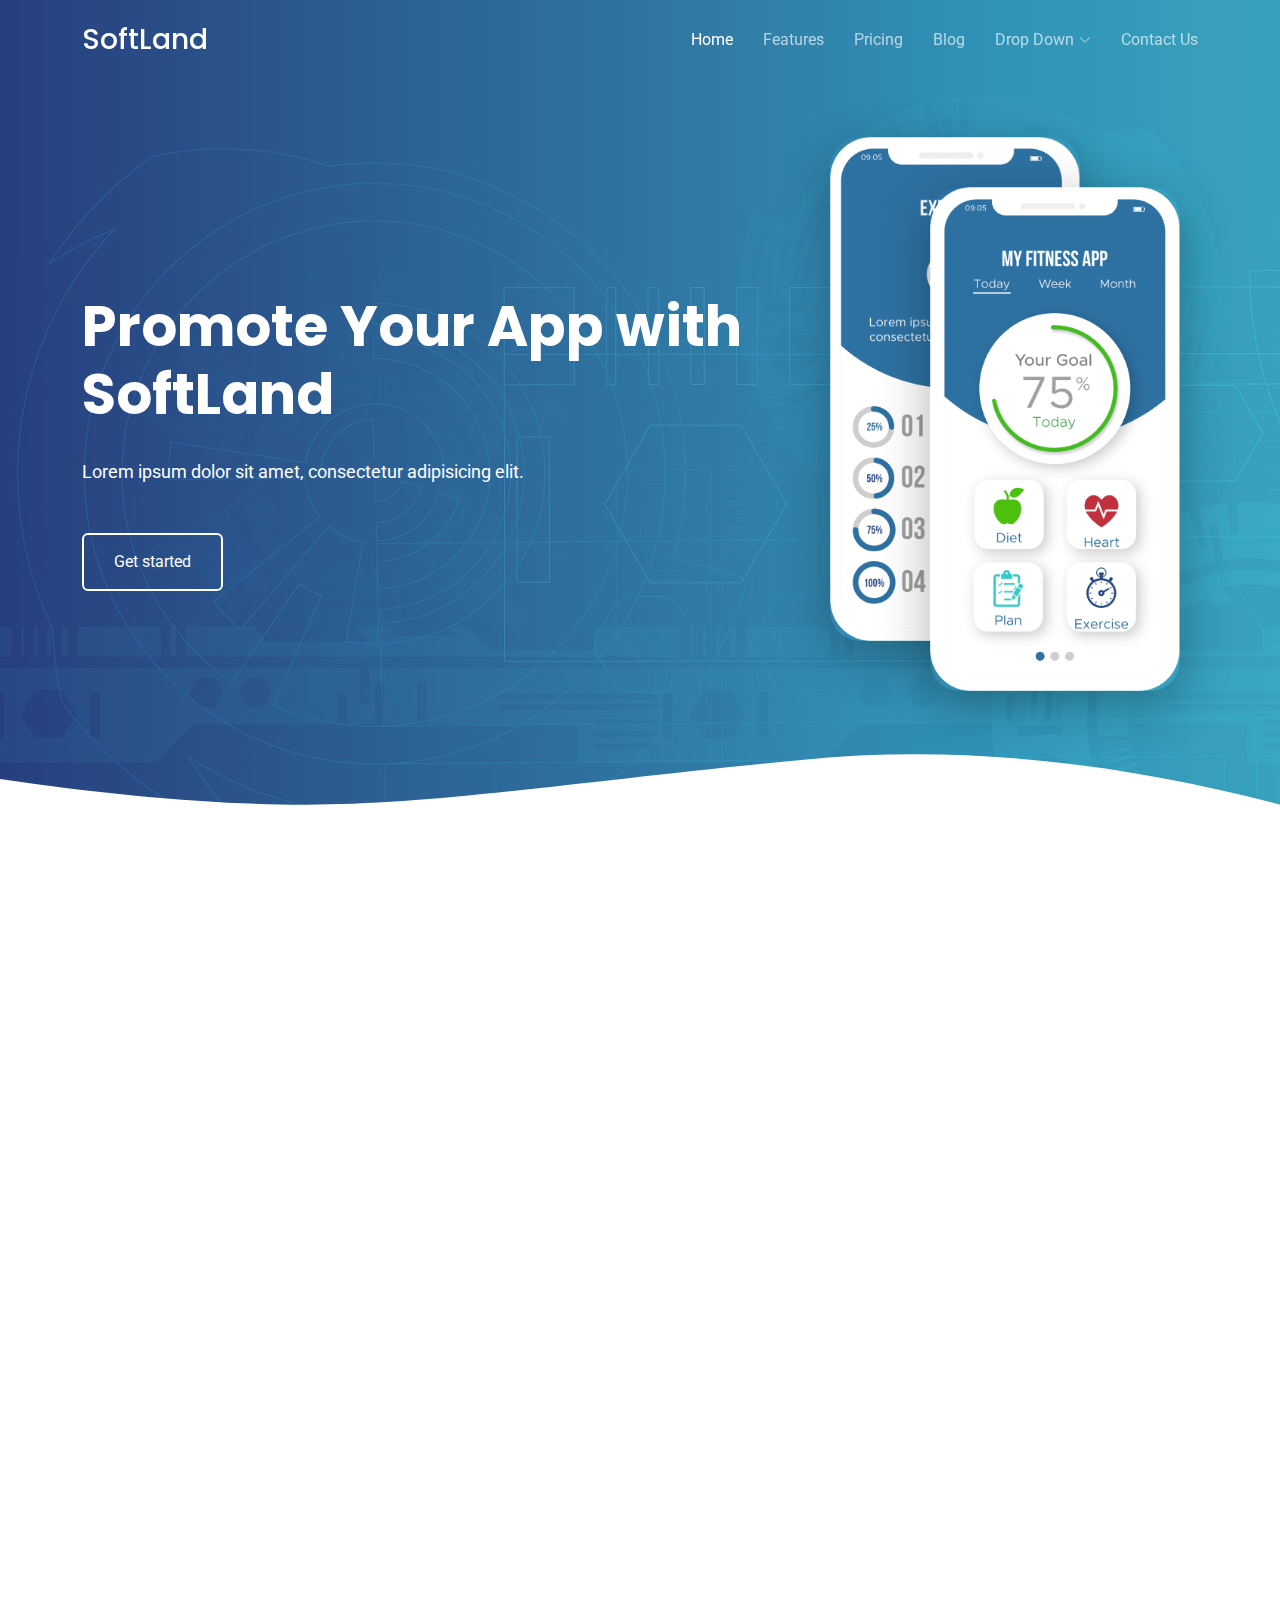
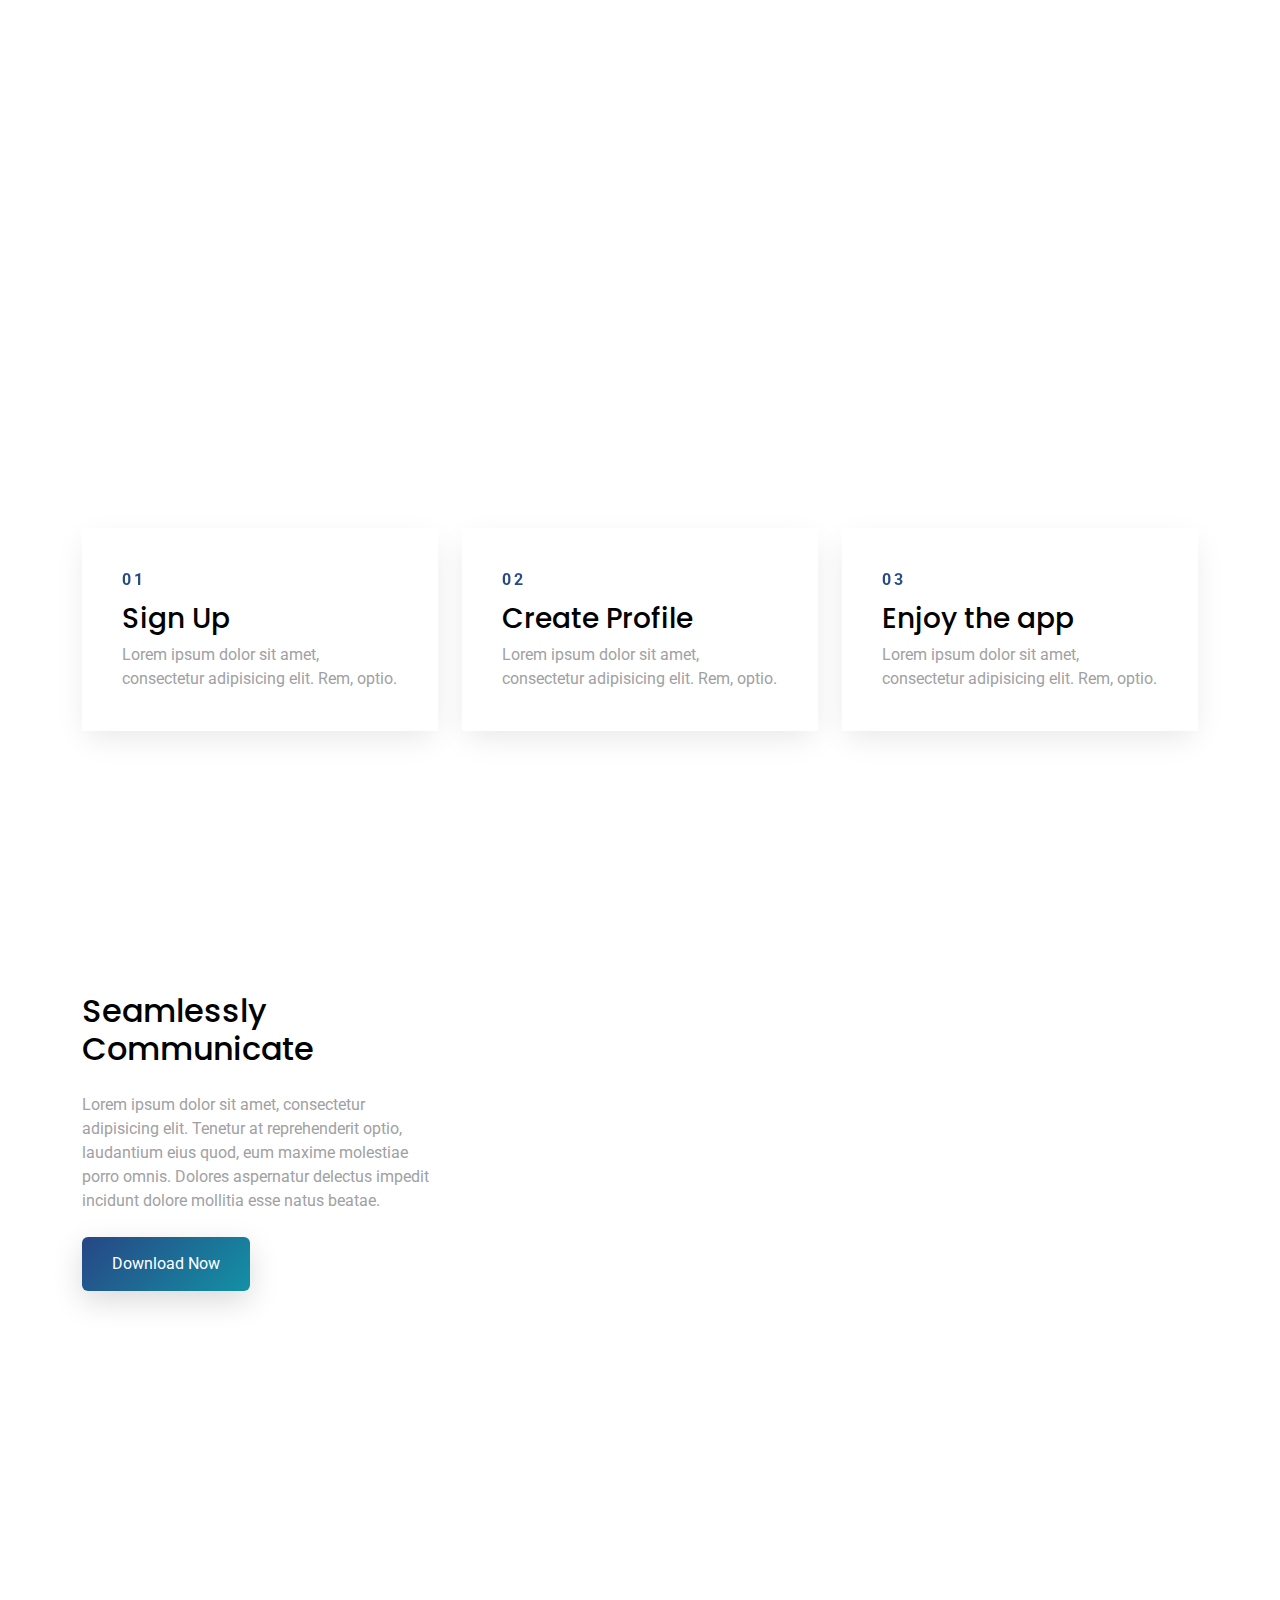
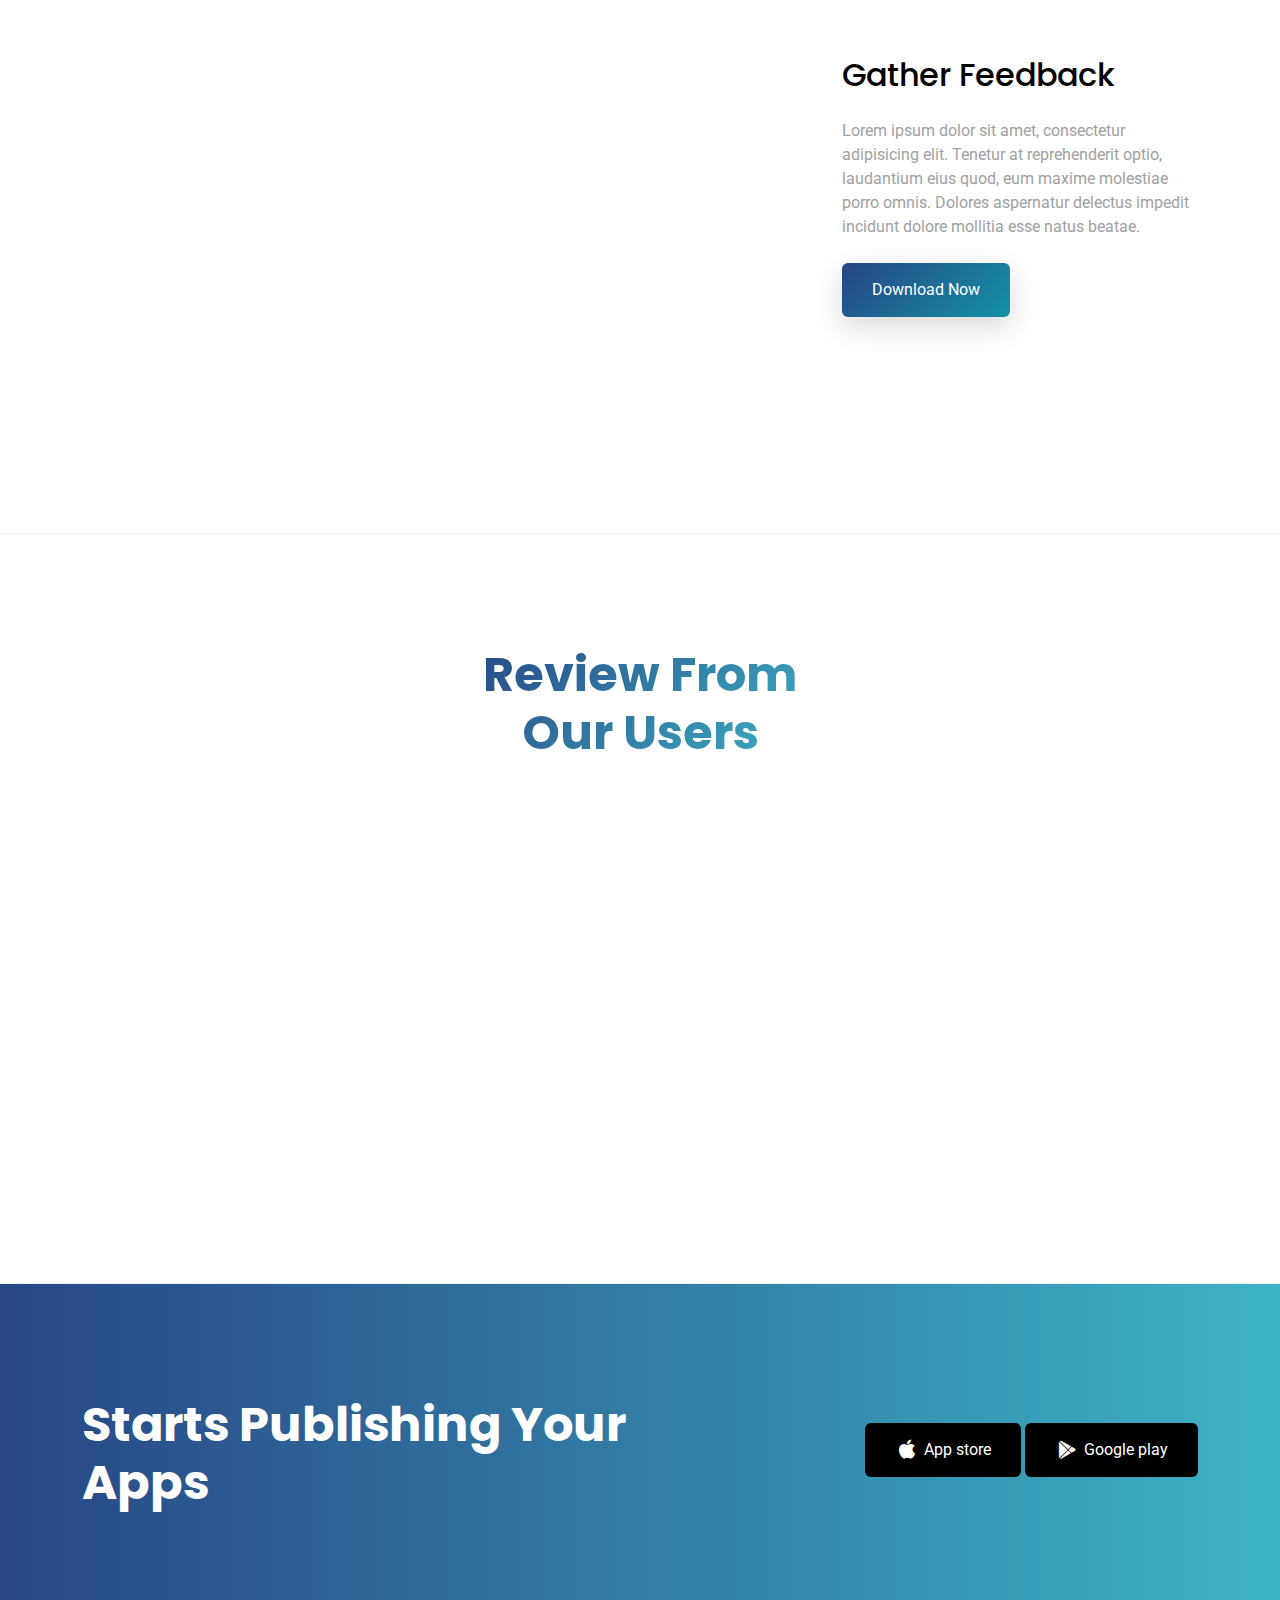
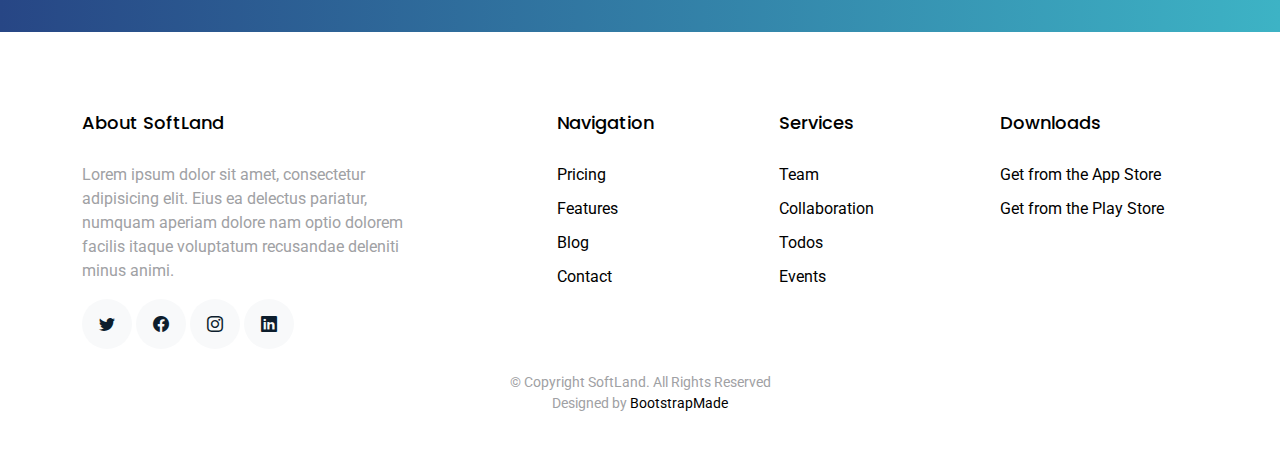
==== index.html @ 77237922 "reinitialized files" ====
<!DOCTYPE html>
<html lang="en">

<head>
  <meta charset="utf-8">
  <meta content="width=device-width, initial-scale=1.0" name="viewport">

  <title>SoftLand Bootstrap Template - Index</title>
  <meta content="" name="description">
  <meta content="" name="keywords">

  <!-- Favicons -->
  <link href="assets/img/favicon.png" rel="icon">
  <link href="assets/img/apple-touch-icon.png" rel="apple-touch-icon">

  <!-- Google Fonts -->
  <link href="https://fonts.googleapis.com/css?family=Roboto:300,300i,400,400i,500,500i,600,600i,700,700i|Poppins:300,300i,400,400i,500,500i,600,600i,700,700i" rel="stylesheet">

  <!-- Vendor CSS Files -->
  <link href="assets/vendor/aos/aos.css" rel="stylesheet">
  <link href="assets/vendor/bootstrap/css/bootstrap.min.css" rel="stylesheet">
  <link href="assets/vendor/bootstrap-icons/bootstrap-icons.css" rel="stylesheet">
  <link href="assets/vendor/boxicons/css/boxicons.min.css" rel="stylesheet">
  <link href="assets/vendor/swiper/swiper-bundle.min.css" rel="stylesheet">

  <!-- Template Main CSS File -->
  <link href="assets/css/style.css" rel="stylesheet">

  <!-- =======================================================
  * Template Name: SoftLand
  * Updated: Sep 18 2023 with Bootstrap v5.3.2
  * Template URL: https://bootstrapmade.com/softland-bootstrap-app-landing-page-template/
  * Author: BootstrapMade.com
  * License: https://bootstrapmade.com/license/
  ======================================================== -->
</head>

<body>

  <!-- ======= Header ======= -->
  <header id="header" class="fixed-top d-flex align-items-center">
    <div class="container d-flex justify-content-between align-items-center">

      <div class="logo">
        <h1><a href="index.html">SoftLand</a></h1>
        <!-- Uncomment below if you prefer to use an image logo -->
        <!-- <a href="index.html"><img src="assets/img/logo.png" alt="" class="img-fluid"></a>-->
      </div>

      <nav id="navbar" class="navbar">
        <ul>
          <li><a class="active " href="index.html">Home</a></li>
          <li><a href="features.html">Features</a></li>
          <li><a href="pricing.html">Pricing</a></li>
          <li><a href="blog.html">Blog</a></li>
          <li class="dropdown"><a href="#"><span>Drop Down</span> <i class="bi bi-chevron-down"></i></a>
            <ul>
              <li><a href="#">Drop Down 1</a></li>
              <li class="dropdown"><a href="#"><span>Deep Drop Down</span> <i class="bi bi-chevron-right"></i></a>
                <ul>
                  <li><a href="#">Deep Drop Down 1</a></li>
                  <li><a href="#">Deep Drop Down 2</a></li>
                  <li><a href="#">Deep Drop Down 3</a></li>
                  <li><a href="#">Deep Drop Down 4</a></li>
                  <li><a href="#">Deep Drop Down 5</a></li>
                </ul>
              </li>
              <li><a href="#">Drop Down 2</a></li>
              <li><a href="#">Drop Down 3</a></li>
              <li><a href="#">Drop Down 4</a></li>
            </ul>
          </li>
          <li><a href="contact.html">Contact Us</a></li>
        </ul>
        <i class="bi bi-list mobile-nav-toggle"></i>
      </nav><!-- .navbar -->

    </div>
  </header><!-- End Header -->

  <!-- ======= Hero Section ======= -->
  <section class="hero-section" id="hero">

    <div class="wave">

      <svg width="100%" height="355px" viewBox="0 0 1920 355" version="1.1" xmlns="http://www.w3.org/2000/svg" xmlns:xlink="http://www.w3.org/1999/xlink">
        <g id="Page-1" stroke="none" stroke-width="1" fill="none" fill-rule="evenodd">
          <g id="Apple-TV" transform="translate(0.000000, -402.000000)" fill="#FFFFFF">
            <path d="M0,439.134243 C175.04074,464.89273 327.944386,477.771974 458.710937,477.771974 C654.860765,477.771974 870.645295,442.632362 1205.9828,410.192501 C1429.54114,388.565926 1667.54687,411.092417 1920,477.771974 L1920,757 L1017.15166,757 L0,757 L0,439.134243 Z" id="Path"></path>
          </g>
        </g>
      </svg>

    </div>

    <div class="container">
      <div class="row align-items-center">
        <div class="col-12 hero-text-image">
          <div class="row">
            <div class="col-lg-8 text-center text-lg-start">
              <h1 data-aos="fade-right">Promote Your App with SoftLand</h1>
              <p class="mb-5" data-aos="fade-right" data-aos-delay="100">Lorem ipsum dolor sit amet, consectetur
                adipisicing elit.</p>
              <p data-aos="fade-right" data-aos-delay="200" data-aos-offset="-500"><a href="#" class="btn btn-outline-white">Get started</a></p>
            </div>
            <div class="col-lg-4 iphone-wrap">
              <img src="assets/img/phone_1.png" alt="Image" class="phone-1" data-aos="fade-right">
              <img src="assets/img/phone_2.png" alt="Image" class="phone-2" data-aos="fade-right" data-aos-delay="200">
            </div>
          </div>
        </div>
      </div>
    </div>

  </section><!-- End Hero -->

  <main id="main">

    <!-- ======= Home Section ======= -->
    <section class="section">
      <div class="container">

        <div class="row justify-content-center text-center mb-5">
          <div class="col-md-5" data-aos="fade-up">
            <h2 class="section-heading">Save your time to using SoftLand</h2>
          </div>
        </div>

        <div class="row">
          <div class="col-md-4" data-aos="fade-up" data-aos-delay="">
            <div class="feature-1 text-center">
              <div class="wrap-icon icon-1">
                <i class="bi bi-people"></i>
              </div>
              <h3 class="mb-3">Explore Your Team</h3>
              <p>Lorem ipsum dolor sit amet, consectetur adipisicing elit. Rem, optio.</p>
            </div>
          </div>
          <div class="col-md-4" data-aos="fade-up" data-aos-delay="100">
            <div class="feature-1 text-center">
              <div class="wrap-icon icon-1">
                <i class="bi bi-brightness-high"></i>
              </div>
              <h3 class="mb-3">Digital Whiteboard</h3>
              <p>Lorem ipsum dolor sit amet, consectetur adipisicing elit. Rem, optio.</p>
            </div>
          </div>
          <div class="col-md-4" data-aos="fade-up" data-aos-delay="200">
            <div class="feature-1 text-center">
              <div class="wrap-icon icon-1">
                <i class="bi bi-bar-chart"></i>
              </div>
              <h3 class="mb-3">Design To Development</h3>
              <p>Lorem ipsum dolor sit amet, consectetur adipisicing elit. Rem, optio.</p>
            </div>
          </div>
        </div>

      </div>
    </section>

    <section class="section">

      <div class="container">
        <div class="row justify-content-center text-center mb-5" data-aos="fade">
          <div class="col-md-6 mb-5">
            <img src="assets/img/undraw_svg_1.svg" alt="Image" class="img-fluid">
          </div>
        </div>

        <div class="row">
          <div class="col-md-4">
            <div class="step">
              <span class="number">01</span>
              <h3>Sign Up</h3>
              <p>Lorem ipsum dolor sit amet, consectetur adipisicing elit. Rem, optio.</p>
            </div>
          </div>
          <div class="col-md-4">
            <div class="step">
              <span class="number">02</span>
              <h3>Create Profile</h3>
              <p>Lorem ipsum dolor sit amet, consectetur adipisicing elit. Rem, optio.</p>
            </div>
          </div>
          <div class="col-md-4">
            <div class="step">
              <span class="number">03</span>
              <h3>Enjoy the app</h3>
              <p>Lorem ipsum dolor sit amet, consectetur adipisicing elit. Rem, optio.</p>
            </div>
          </div>
        </div>
      </div>

    </section>

    <section class="section">
      <div class="container">
        <div class="row align-items-center">
          <div class="col-md-4 me-auto">
            <h2 class="mb-4">Seamlessly Communicate</h2>
            <p class="mb-4">Lorem ipsum dolor sit amet, consectetur adipisicing elit. Tenetur at reprehenderit optio,
              laudantium eius quod, eum maxime molestiae porro omnis. Dolores aspernatur delectus impedit incidunt
              dolore mollitia esse natus beatae.</p>
            <p><a href="#" class="btn btn-primary">Download Now</a></p>
          </div>
          <div class="col-md-6" data-aos="fade-left">
            <img src="assets/img/undraw_svg_2.svg" alt="Image" class="img-fluid">
          </div>
        </div>
      </div>
    </section>

    <section class="section">
      <div class="container">
        <div class="row align-items-center">
          <div class="col-md-4 ms-auto order-2">
            <h2 class="mb-4">Gather Feedback</h2>
            <p class="mb-4">Lorem ipsum dolor sit amet, consectetur adipisicing elit. Tenetur at reprehenderit optio,
              laudantium eius quod, eum maxime molestiae porro omnis. Dolores aspernatur delectus impedit incidunt
              dolore mollitia esse natus beatae.</p>
            <p><a href="#" class="btn btn-primary">Download Now</a></p>
          </div>
          <div class="col-md-6" data-aos="fade-right">
            <img src="assets/img/undraw_svg_3.svg" alt="Image" class="img-fluid">
          </div>
        </div>
      </div>
    </section>

    <!-- ======= Testimonials Section ======= -->
    <section class="section border-top border-bottom">
      <div class="container">
        <div class="row justify-content-center text-center mb-5">
          <div class="col-md-4">
            <h2 class="section-heading">Review From Our Users</h2>
          </div>
        </div>
        <div class="row justify-content-center text-center">
          <div class="col-md-7">

            <div class="testimonials-slider swiper" data-aos="fade-up" data-aos-delay="100">
              <div class="swiper-wrapper">

                <div class="swiper-slide">
                  <div class="review text-center">
                    <p class="stars">
                      <span class="bi bi-star-fill"></span>
                      <span class="bi bi-star-fill"></span>
                      <span class="bi bi-star-fill"></span>
                      <span class="bi bi-star-fill"></span>
                      <span class="bi bi-star-fill muted"></span>
                    </p>
                    <h3>Excellent App!</h3>
                    <blockquote>
                      <p>Lorem ipsum dolor sit amet, consectetur adipisicing elit. Eius ea delectus pariatur, numquam
                        aperiam dolore nam optio dolorem facilis itaque voluptatum recusandae deleniti minus animi,
                        provident voluptates consectetur maiores quos.</p>
                    </blockquote>

                    <p class="review-user">
                      <img src="assets/img/person_1.jpg" alt="Image" class="img-fluid rounded-circle mb-3">
                      <span class="d-block">
                        <span class="text-black">Jean Doe</span>, &mdash; App User
                      </span>
                    </p>

                  </div>
                </div><!-- End testimonial item -->

                <div class="swiper-slide">
                  <div class="review text-center">
                    <p class="stars">
                      <span class="bi bi-star-fill"></span>
                      <span class="bi bi-star-fill"></span>
                      <span class="bi bi-star-fill"></span>
                      <span class="bi bi-star-fill"></span>
                      <span class="bi bi-star-fill muted"></span>
                    </p>
                    <h3>This App is easy to use!</h3>
                    <blockquote>
                      <p>Lorem ipsum dolor sit amet, consectetur adipisicing elit. Eius ea delectus pariatur, numquam
                        aperiam dolore nam optio dolorem facilis itaque voluptatum recusandae deleniti minus animi,
                        provident voluptates consectetur maiores quos.</p>
                    </blockquote>

                    <p class="review-user">
                      <img src="assets/img/person_2.jpg" alt="Image" class="img-fluid rounded-circle mb-3">
                      <span class="d-block">
                        <span class="text-black">Johan Smith</span>, &mdash; App User
                      </span>
                    </p>

                  </div>
                </div><!-- End testimonial item -->

                <div class="swiper-slide">
                  <div class="review text-center">
                    <p class="stars">
                      <span class="bi bi-star-fill"></span>
                      <span class="bi bi-star-fill"></span>
                      <span class="bi bi-star-fill"></span>
                      <span class="bi bi-star-fill"></span>
                      <span class="bi bi-star-fill muted"></span>
                    </p>
                    <h3>Awesome functionality!</h3>
                    <blockquote>
                      <p>Lorem ipsum dolor sit amet, consectetur adipisicing elit. Eius ea delectus pariatur, numquam
                        aperiam dolore nam optio dolorem facilis itaque voluptatum recusandae deleniti minus animi,
                        provident voluptates consectetur maiores quos.</p>
                    </blockquote>

                    <p class="review-user">
                      <img src="assets/img/person_3.jpg" alt="Image" class="img-fluid rounded-circle mb-3">
                      <span class="d-block">
                        <span class="text-black">Jean Thunberg</span>, &mdash; App User
                      </span>
                    </p>

                  </div>
                </div><!-- End testimonial item -->

              </div>
              <div class="swiper-pagination"></div>
            </div>
          </div>
        </div>
      </div>
    </section><!-- End Testimonials Section -->

    <!-- ======= CTA Section ======= -->
    <section class="section cta-section">
      <div class="container">
        <div class="row align-items-center">
          <div class="col-md-6 me-auto text-center text-md-start mb-5 mb-md-0">
            <h2>Starts Publishing Your Apps</h2>
          </div>
          <div class="col-md-5 text-center text-md-end">
            <p><a href="#" class="btn d-inline-flex align-items-center"><i class="bx bxl-apple"></i><span>App store</span></a> <a href="#" class="btn d-inline-flex align-items-center"><i class="bx bxl-play-store"></i><span>Google play</span></a></p>
          </div>
        </div>
      </div>
    </section><!-- End CTA Section -->

  </main><!-- End #main -->

  <!-- ======= Footer ======= -->
  <footer class="footer" role="contentinfo">
    <div class="container">
      <div class="row">
        <div class="col-md-4 mb-4 mb-md-0">
          <h3>About SoftLand</h3>
          <p>Lorem ipsum dolor sit amet, consectetur adipisicing elit. Eius ea delectus pariatur, numquam aperiam
            dolore nam optio dolorem facilis itaque voluptatum recusandae deleniti minus animi.</p>
          <p class="social">
            <a href="#"><span class="bi bi-twitter"></span></a>
            <a href="#"><span class="bi bi-facebook"></span></a>
            <a href="#"><span class="bi bi-instagram"></span></a>
            <a href="#"><span class="bi bi-linkedin"></span></a>
          </p>
        </div>
        <div class="col-md-7 ms-auto">
          <div class="row site-section pt-0">
            <div class="col-md-4 mb-4 mb-md-0">
              <h3>Navigation</h3>
              <ul class="list-unstyled">
                <li><a href="#">Pricing</a></li>
                <li><a href="#">Features</a></li>
                <li><a href="#">Blog</a></li>
                <li><a href="#">Contact</a></li>
              </ul>
            </div>
            <div class="col-md-4 mb-4 mb-md-0">
              <h3>Services</h3>
              <ul class="list-unstyled">
                <li><a href="#">Team</a></li>
                <li><a href="#">Collaboration</a></li>
                <li><a href="#">Todos</a></li>
                <li><a href="#">Events</a></li>
              </ul>
            </div>
            <div class="col-md-4 mb-4 mb-md-0">
              <h3>Downloads</h3>
              <ul class="list-unstyled">
                <li><a href="#">Get from the App Store</a></li>
                <li><a href="#">Get from the Play Store</a></li>
              </ul>
            </div>
          </div>
        </div>
      </div>

      <div class="row justify-content-center text-center">
        <div class="col-md-7">
          <p class="copyright">&copy; Copyright SoftLand. All Rights Reserved</p>
          <div class="credits">
            <!--
            All the links in the footer should remain intact.
            You can delete the links only if you purchased the pro version.
            Licensing information: https://bootstrapmade.com/license/
            Purchase the pro version with working PHP/AJAX contact form: https://bootstrapmade.com/buy/?theme=SoftLand
          -->
            Designed by <a href="https://bootstrapmade.com/">BootstrapMade</a>
          </div>
        </div>
      </div>

    </div>
  </footer>

  <a href="#" class="back-to-top d-flex align-items-center justify-content-center"><i class="bi bi-arrow-up-short"></i></a>

  <!-- Vendor JS Files -->
  <script src="assets/vendor/aos/aos.js"></script>
  <script src="assets/vendor/bootstrap/js/bootstrap.bundle.min.js"></script>
  <script src="assets/vendor/swiper/swiper-bundle.min.js"></script>
  <script src="assets/vendor/php-email-form/validate.js"></script>

  <!-- Template Main JS File -->
  <script src="assets/js/main.js"></script>

</body>

</html>
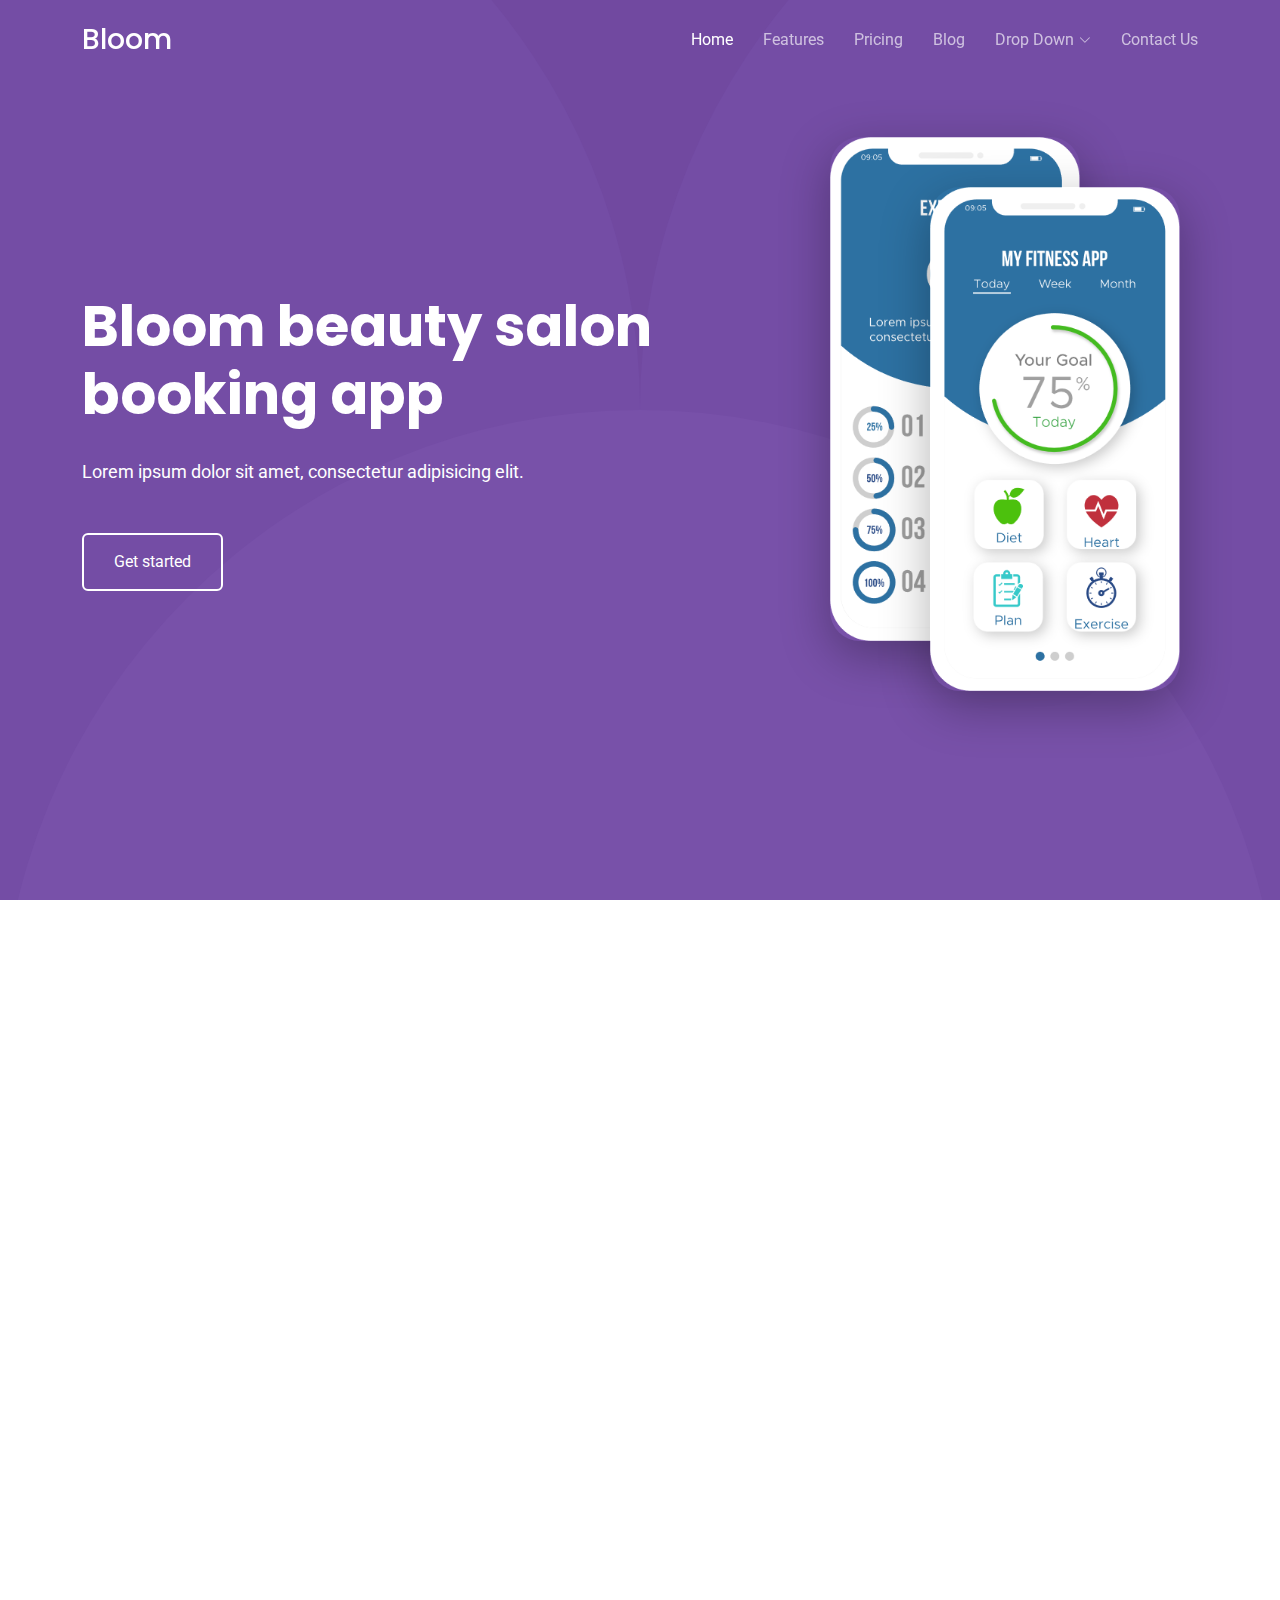
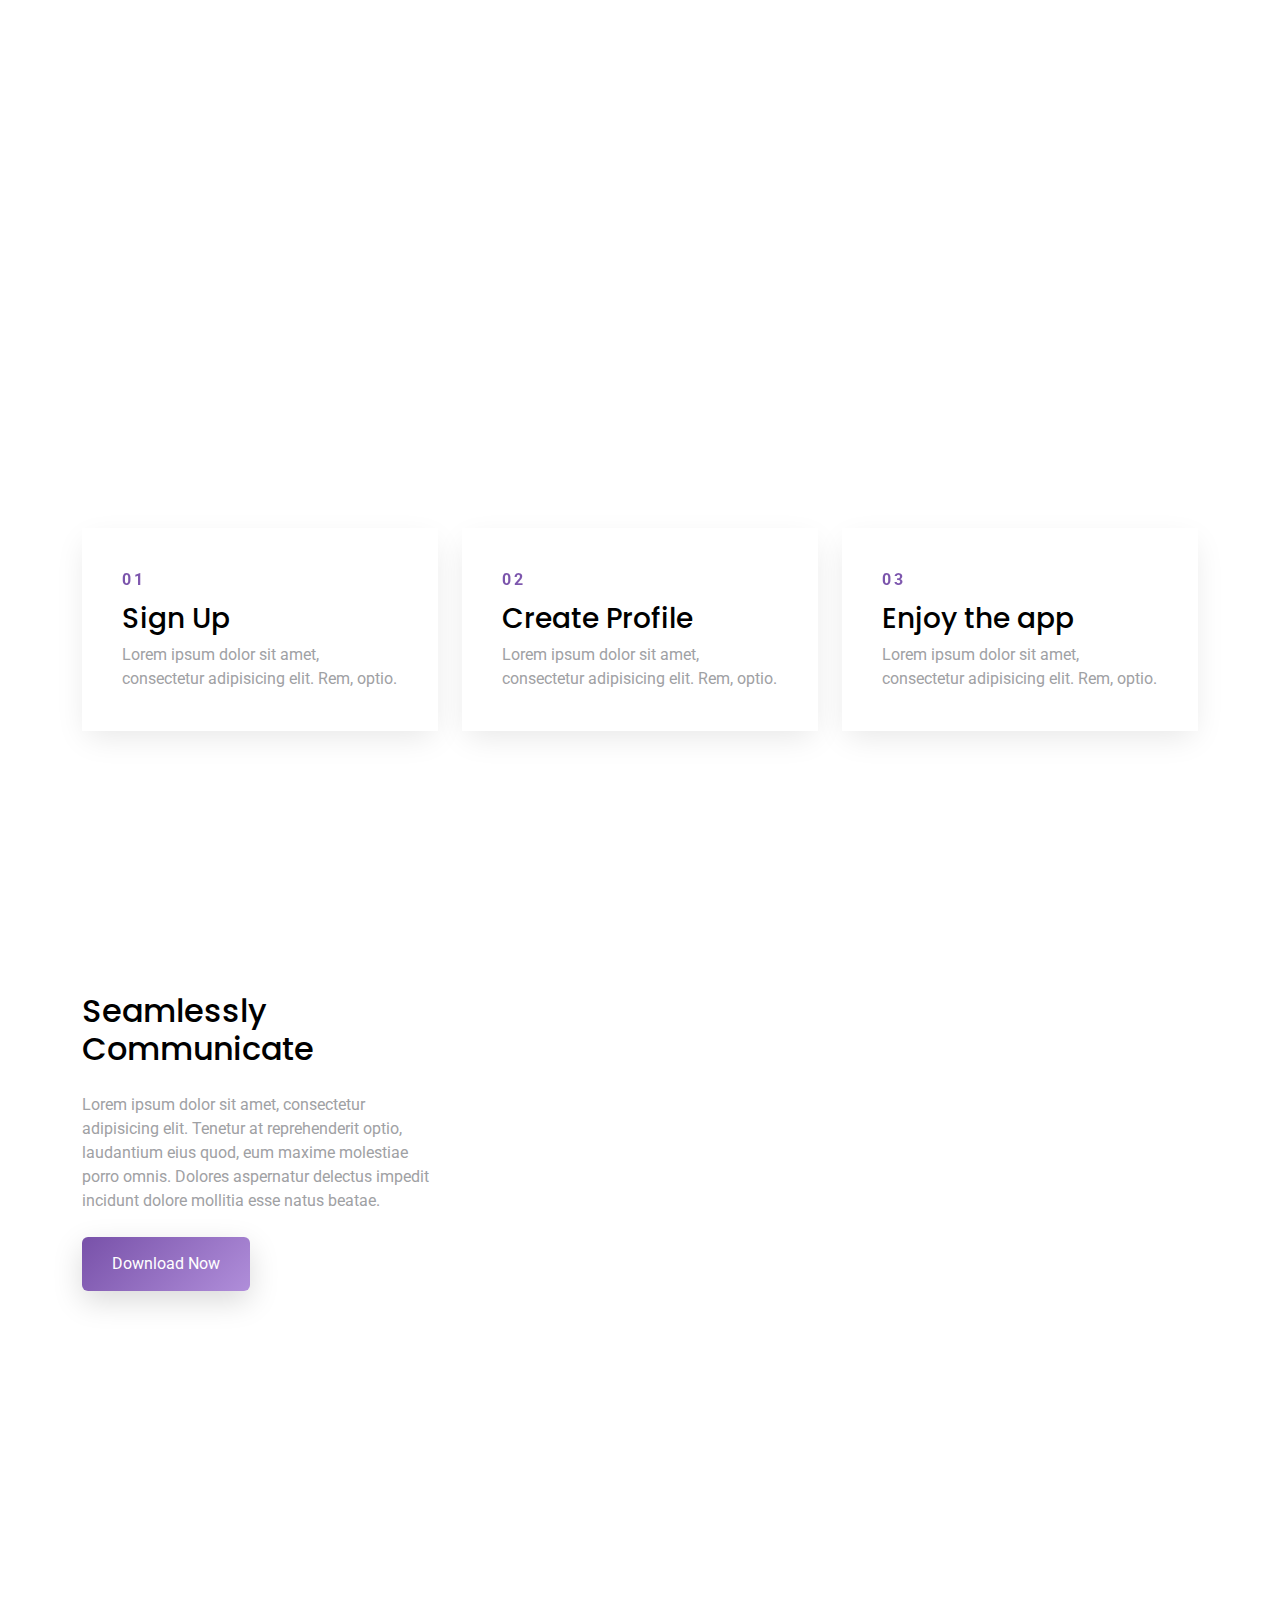
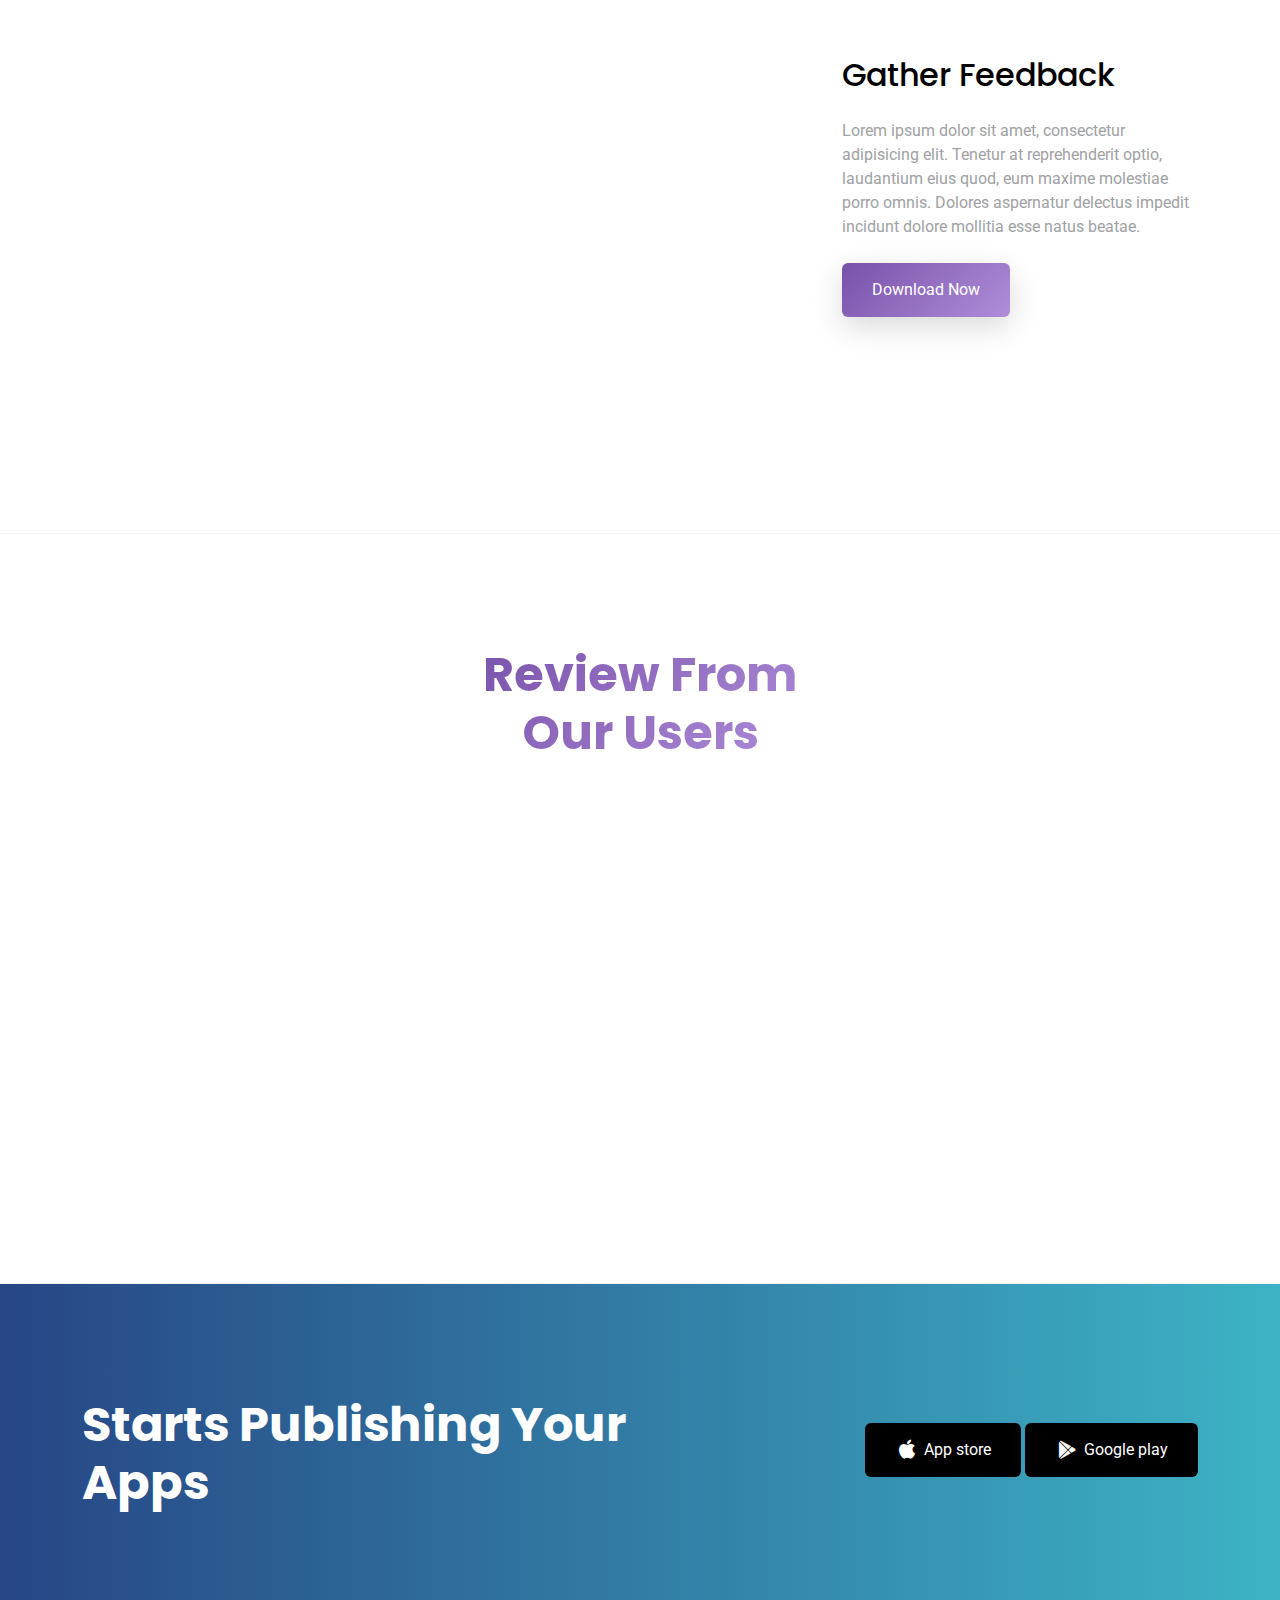
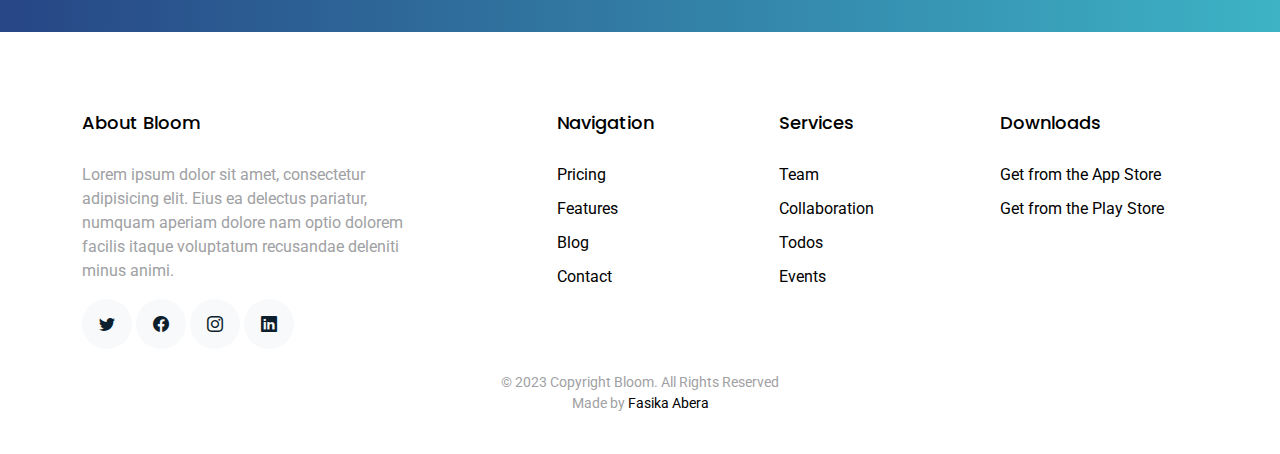
==== commit 29527f0a: "page color changing is on the way" ====
--- a/index.html
+++ b/index.html
@@ -5,7 +5,7 @@
   <meta charset="utf-8">
   <meta content="width=device-width, initial-scale=1.0" name="viewport">
 
-  <title>SoftLand Bootstrap Template - Index</title>
+  <title>Bloom</title>
   <meta content="" name="description">
   <meta content="" name="keywords">
 
@@ -14,7 +14,9 @@
   <link href="assets/img/apple-touch-icon.png" rel="apple-touch-icon">
 
   <!-- Google Fonts -->
-  <link href="https://fonts.googleapis.com/css?family=Roboto:300,300i,400,400i,500,500i,600,600i,700,700i|Poppins:300,300i,400,400i,500,500i,600,600i,700,700i" rel="stylesheet">
+  <link
+    href="https://fonts.googleapis.com/css?family=Roboto:300,300i,400,400i,500,500i,600,600i,700,700i|Poppins:300,300i,400,400i,500,500i,600,600i,700,700i"
+    rel="stylesheet">
 
   <!-- Vendor CSS Files -->
   <link href="assets/vendor/aos/aos.css" rel="stylesheet">
@@ -27,9 +29,9 @@
   <link href="assets/css/style.css" rel="stylesheet">
 
   <!-- =======================================================
-  * Template Name: SoftLand
+  * Template Name: Bloom
   * Updated: Sep 18 2023 with Bootstrap v5.3.2
-  * Template URL: https://bootstrapmade.com/softland-bootstrap-app-landing-page-template/
+  * Template URL: https://bootstrapmade.com/Bloom-bootstrap-app-landing-page-template/
   * Author: BootstrapMade.com
   * License: https://bootstrapmade.com/license/
   ======================================================== -->
@@ -42,7 +44,7 @@
     <div class="container d-flex justify-content-between align-items-center">
 
       <div class="logo">
-        <h1><a href="index.html">SoftLand</a></h1>
+        <h1><a href="index.html">Bloom</a></h1>
         <!-- Uncomment below if you prefer to use an image logo -->
         <!-- <a href="index.html"><img src="assets/img/logo.png" alt="" class="img-fluid"></a>-->
       </div>
@@ -81,13 +83,60 @@
   <!-- ======= Hero Section ======= -->
   <section class="hero-section" id="hero">
 
-    <div class="wave">
-
-      <svg width="100%" height="355px" viewBox="0 0 1920 355" version="1.1" xmlns="http://www.w3.org/2000/svg" xmlns:xlink="http://www.w3.org/1999/xlink">
-        <g id="Page-1" stroke="none" stroke-width="1" fill="none" fill-rule="evenodd">
-          <g id="Apple-TV" transform="translate(0.000000, -402.000000)" fill="#FFFFFF">
-            <path d="M0,439.134243 C175.04074,464.89273 327.944386,477.771974 458.710937,477.771974 C654.860765,477.771974 870.645295,442.632362 1205.9828,410.192501 C1429.54114,388.565926 1667.54687,411.092417 1920,477.771974 L1920,757 L1017.15166,757 L0,757 L0,439.134243 Z" id="Path"></path>
-          </g>
+    <div class="wave"><svg xmlns='http://www.w3.org/2000/svg' viewBox='0 0 100 1000'>
+        <rect fill='#330055' width='100' height='1000' />
+        <g fill-opacity='1'>
+          <circle fill='#330055' cx='50' cy='0' r='50' />
+          <g fill='#360459'>
+            <circle cx='0' cy='50' r='50' />
+            <circle cx='100' cy='50' r='50' />
+          </g>
+          <circle fill='#3a085d' cx='50' cy='100' r='50' />
+          <g fill='#3d0d61'>
+            <circle cx='0' cy='150' r='50' />
+            <circle cx='100' cy='150' r='50' />
+          </g>
+          <circle fill='#411265' cx='50' cy='200' r='50' />
+          <g fill='#441669'>
+            <circle cx='0' cy='250' r='50' />
+            <circle cx='100' cy='250' r='50' />
+          </g>
+          <circle fill='#471a6d' cx='50' cy='300' r='50' />
+          <g fill='#4b1e71'>
+            <circle cx='0' cy='350' r='50' />
+            <circle cx='100' cy='350' r='50' />
+          </g>
+          <circle fill='#4e2276' cx='50' cy='400' r='50' />
+          <g fill='#52267a'>
+            <circle cx='0' cy='450' r='50' />
+            <circle cx='100' cy='450' r='50' />
+          </g>
+          <circle fill='#552a7e' cx='50' cy='500' r='50' />
+          <g fill='#592e82'>
+            <circle cx='0' cy='550' r='50' />
+            <circle cx='100' cy='550' r='50' />
+          </g>
+          <circle fill='#5c3286' cx='50' cy='600' r='50' />
+          <g fill='#5f368b'>
+            <circle cx='0' cy='650' r='50' />
+            <circle cx='100' cy='650' r='50' />
+          </g>
+          <circle fill='#633a8f' cx='50' cy='700' r='50' />
+          <g fill='#663d93'>
+            <circle cx='0' cy='750' r='50' />
+            <circle cx='100' cy='750' r='50' />
+          </g>
+          <circle fill='#6a4198' cx='50' cy='800' r='50' />
+          <g fill='#6d459c'>
+            <circle cx='0' cy='850' r='50' />
+            <circle cx='100' cy='850' r='50' />
+          </g>
+          <circle fill='#7149a0' cx='50' cy='900' r='50' />
+          <g fill='#744da5'>
+            <circle cx='0' cy='950' r='50' />
+            <circle cx='100' cy='950' r='50' />
+          </g>
+          <circle fill='#7851A9' cx='50' cy='1000' r='50' />
         </g>
       </svg>
 
@@ -98,10 +147,11 @@
         <div class="col-12 hero-text-image">
           <div class="row">
             <div class="col-lg-8 text-center text-lg-start">
-              <h1 data-aos="fade-right">Promote Your App with SoftLand</h1>
+              <h1 data-aos="fade-right">Bloom beauty salon booking app</h1>
               <p class="mb-5" data-aos="fade-right" data-aos-delay="100">Lorem ipsum dolor sit amet, consectetur
                 adipisicing elit.</p>
-              <p data-aos="fade-right" data-aos-delay="200" data-aos-offset="-500"><a href="#" class="btn btn-outline-white">Get started</a></p>
+              <p data-aos="fade-right" data-aos-delay="200" data-aos-offset="-500"><a href="#"
+                  class="btn btn-outline-white">Get started</a></p>
             </div>
             <div class="col-lg-4 iphone-wrap">
               <img src="assets/img/phone_1.png" alt="Image" class="phone-1" data-aos="fade-right">
@@ -111,7 +161,6 @@
         </div>
       </div>
     </div>
-
   </section><!-- End Hero -->
 
   <main id="main">
@@ -122,7 +171,7 @@
 
         <div class="row justify-content-center text-center mb-5">
           <div class="col-md-5" data-aos="fade-up">
-            <h2 class="section-heading">Save your time to using SoftLand</h2>
+            <h2 class="section-heading">Save your time to using Bloom</h2>
           </div>
         </div>
 
@@ -337,7 +386,9 @@
             <h2>Starts Publishing Your Apps</h2>
           </div>
           <div class="col-md-5 text-center text-md-end">
-            <p><a href="#" class="btn d-inline-flex align-items-center"><i class="bx bxl-apple"></i><span>App store</span></a> <a href="#" class="btn d-inline-flex align-items-center"><i class="bx bxl-play-store"></i><span>Google play</span></a></p>
+            <p><a href="#" class="btn d-inline-flex align-items-center"><i class="bx bxl-apple"></i><span>App
+                  store</span></a> <a href="#" class="btn d-inline-flex align-items-center"><i
+                  class="bx bxl-play-store"></i><span>Google play</span></a></p>
           </div>
         </div>
       </div>
@@ -350,7 +401,7 @@
     <div class="container">
       <div class="row">
         <div class="col-md-4 mb-4 mb-md-0">
-          <h3>About SoftLand</h3>
+          <h3>About Bloom</h3>
           <p>Lorem ipsum dolor sit amet, consectetur adipisicing elit. Eius ea delectus pariatur, numquam aperiam
             dolore nam optio dolorem facilis itaque voluptatum recusandae deleniti minus animi.</p>
           <p class="social">
@@ -393,23 +444,17 @@
 
       <div class="row justify-content-center text-center">
         <div class="col-md-7">
-          <p class="copyright">&copy; Copyright SoftLand. All Rights Reserved</p>
+          <p class="copyright">&copy; 2023 Copyright Bloom. All Rights Reserved</p>
           <div class="credits">
-            <!--
-            All the links in the footer should remain intact.
-            You can delete the links only if you purchased the pro version.
-            Licensing information: https://bootstrapmade.com/license/
-            Purchase the pro version with working PHP/AJAX contact form: https://bootstrapmade.com/buy/?theme=SoftLand
-          -->
-            Designed by <a href="https://bootstrapmade.com/">BootstrapMade</a>
-          </div>
-        </div>
-      </div>
-
+            Made by <a href="https://bootstrapmade.com/">Fasika Abera</a>
+          </div>
+        </div>
+      </div>
     </div>
   </footer>
 
-  <a href="#" class="back-to-top d-flex align-items-center justify-content-center"><i class="bi bi-arrow-up-short"></i></a>
+  <a href="#" class="back-to-top d-flex align-items-center justify-content-center"><i
+      class="bi bi-arrow-up-short"></i></a>
 
   <!-- Vendor JS Files -->
   <script src="assets/vendor/aos/aos.js"></script>
--- a/assets/css/style.css
+++ b/assets/css/style.css
@@ -1,7 +1,7 @@
 /**
-* Template Name: SoftLand
+* Template Name: Bloom
 * Updated: Sep 18 2023 with Bootstrap v5.3.2
-* Template URL: https://bootstrapmade.com/softland-bootstrap-app-landing-page-template/
+* Template URL: https://bootstrapmade.com/Bloom-bootstrap-app-landing-page-template/
 * Author: BootstrapMade.com
 * License: https://bootstrapmade.com/license/
 */
@@ -78,7 +78,7 @@
 .section-heading {
   font-size: 3rem;
   font-weight: 700;
-  background: linear-gradient(-45deg, #3db3c5, #274685);
+  background: linear-gradient(-45deg, #b08eda, #7851a9);
   -webkit-background-clip: text;
   -webkit-text-fill-color: transparent;
 }
@@ -135,7 +135,7 @@
 
 .btn.btn-primary {
   background: #2d71a1;
-  background: linear-gradient(-45deg, #1391a5, #274685);
+  background: linear-gradient(-45deg, #b08eda, #7851a9);
   color: #fff;
   box-shadow: 0 10px 30px 0 rgba(0, 0, 0, 0.15);
 }
@@ -155,7 +155,7 @@
 }
 
 .feature-1 .wrap-icon.icon-1 {
-  background: linear-gradient(-45deg, #3b87bd, #2d71a2);
+  background: linear-gradient(-45deg, #b08eda, #7851a9);
 }
 
 .feature-1 .wrap-icon i {
@@ -180,7 +180,7 @@
 }
 
 .step .number {
-  background: linear-gradient(-45deg, #1391a5, #274685);
+  background: linear-gradient(-45deg, #b08eda, #7851a9);
   -webkit-background-clip: text;
   -webkit-text-fill-color: transparent;
   font-weight: 700;
@@ -238,7 +238,7 @@
 /* Pricing */
 .pricing {
   padding: 50px;
-  background: linear-gradient(-45deg, #1391a5, #274685);
+  background: linear-gradient(-45deg, #b08eda, #7851a9);
   color: #fff;
   padding-bottom: 12rem !important;
   position: relative;
@@ -299,7 +299,7 @@
   background: #fff;
   box-shadow: 0 10px 30px 0 rgba(0, 0, 0, 0.2);
   color: #000000;
-  background: linear-gradient(-45deg, #1391a5, #274685);
+  background: linear-gradient(-45deg, #b08eda, #7851a9);
   color: #fff;
   box-shadow: none;
 }
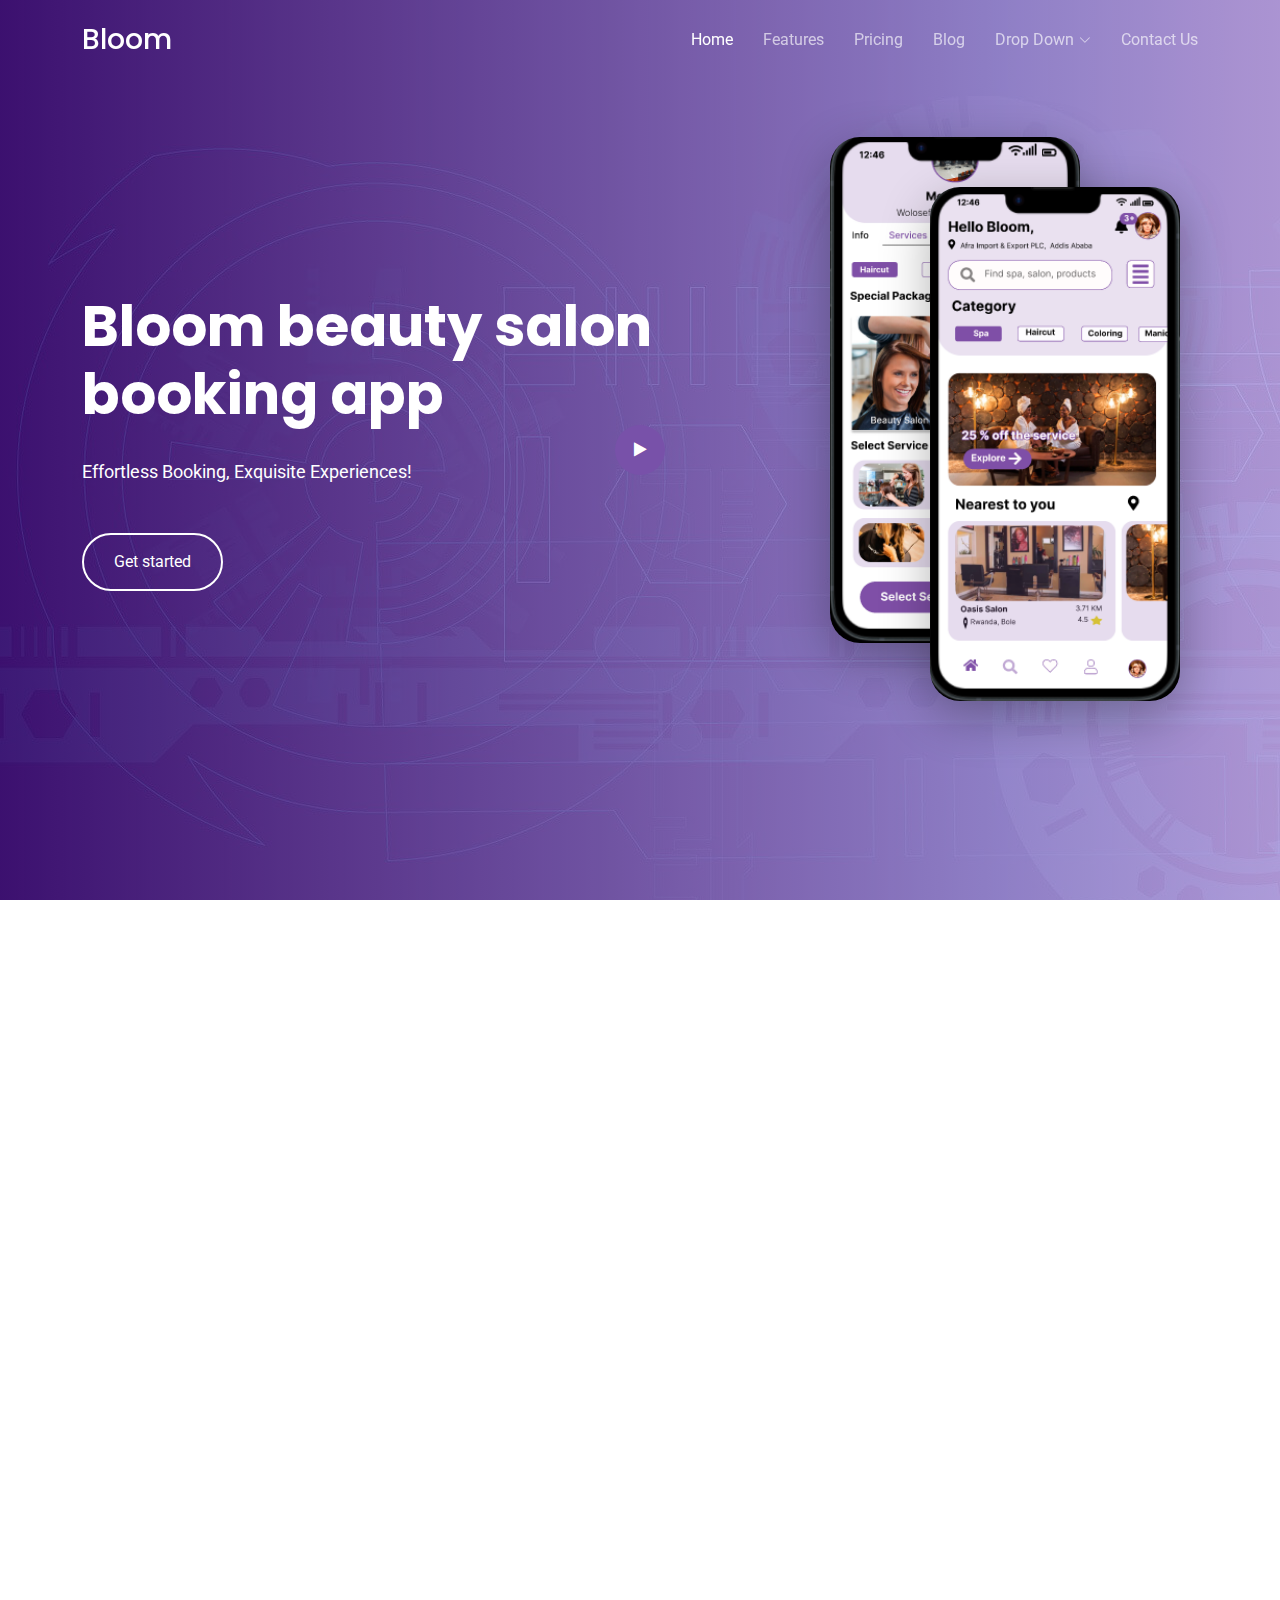
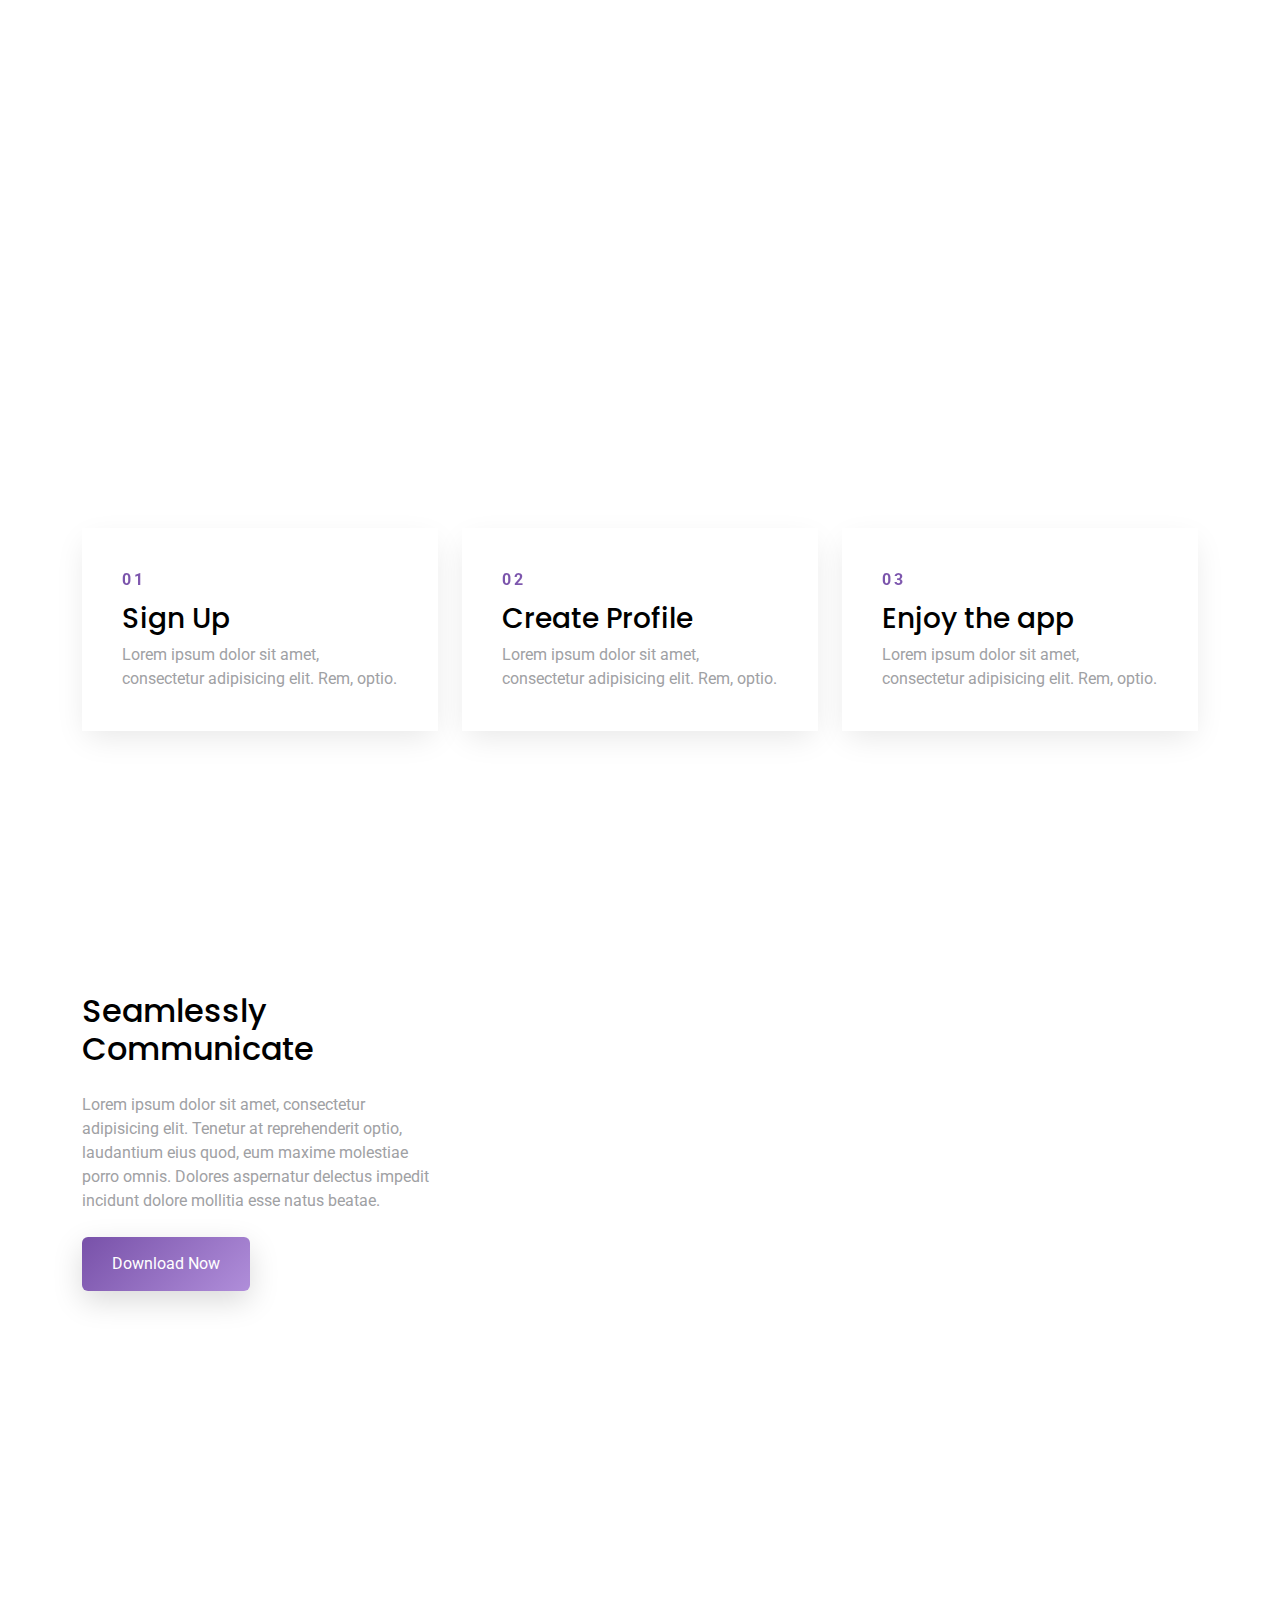
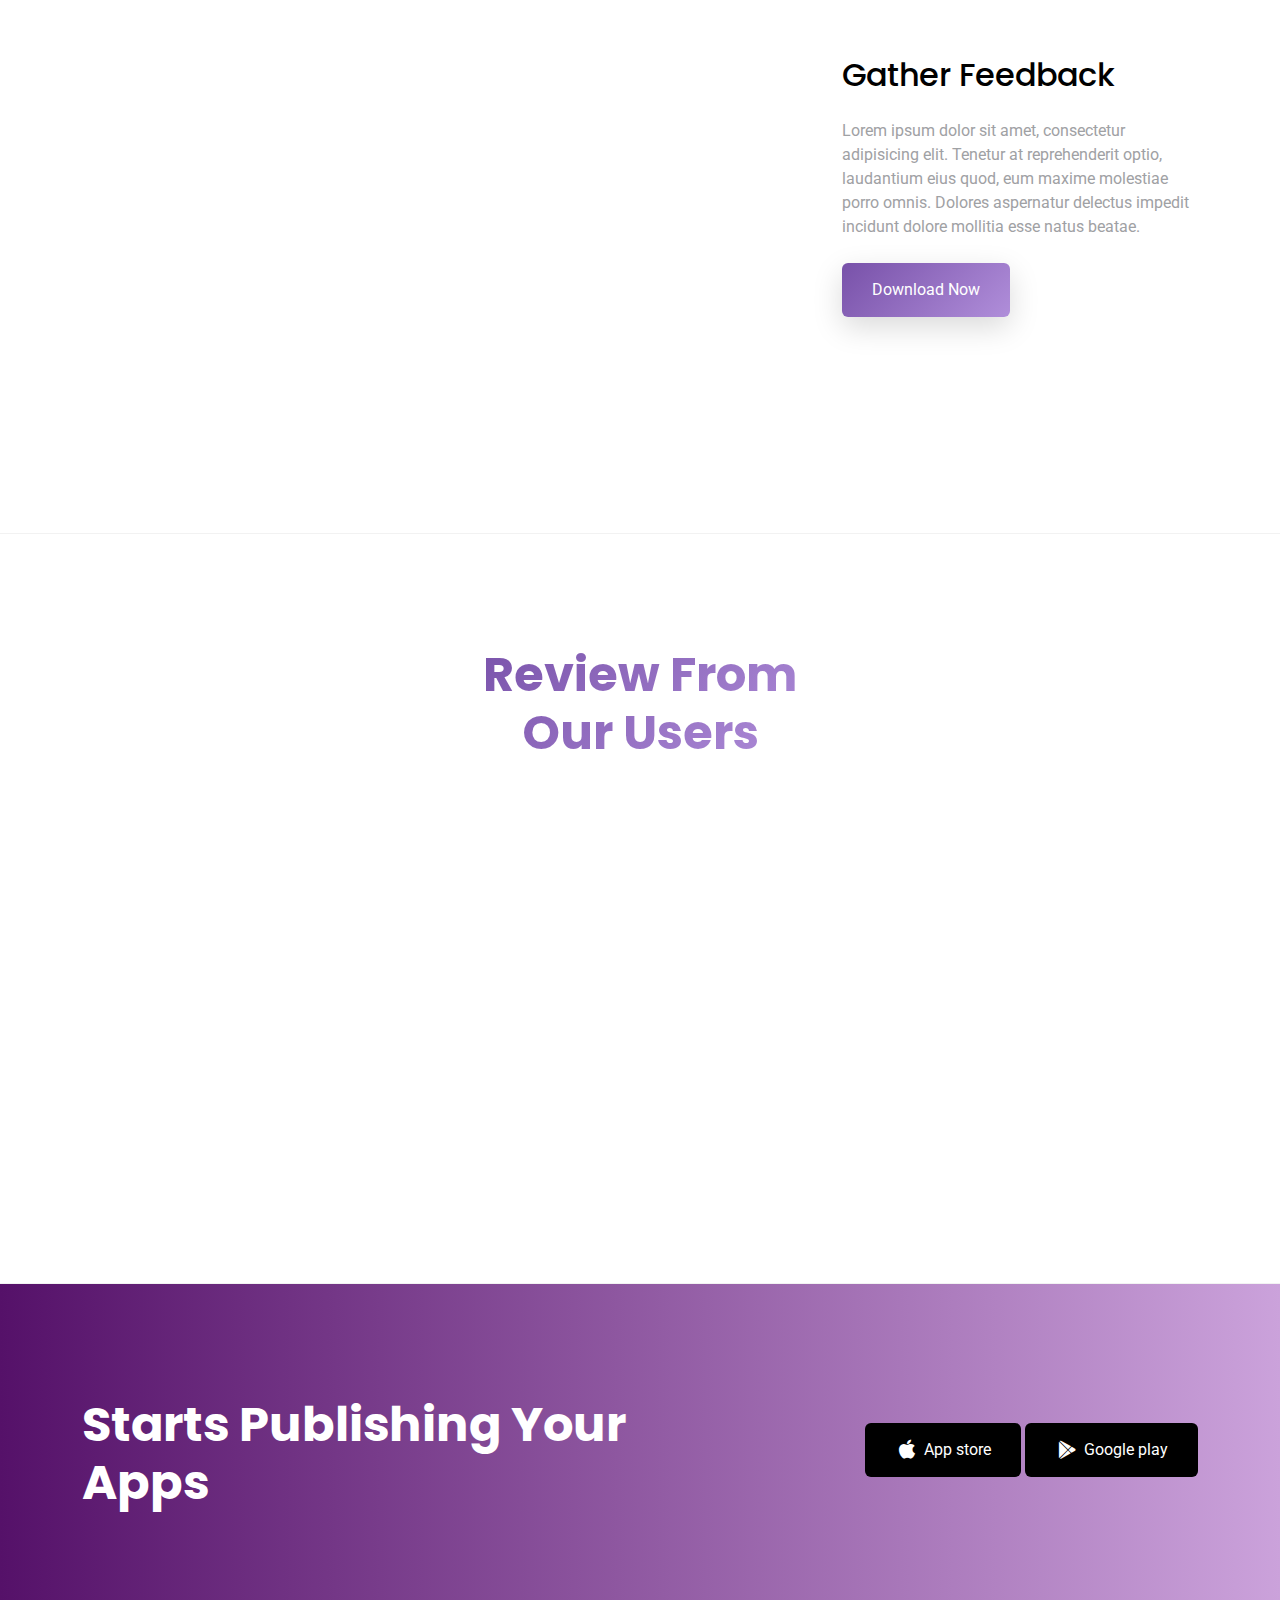
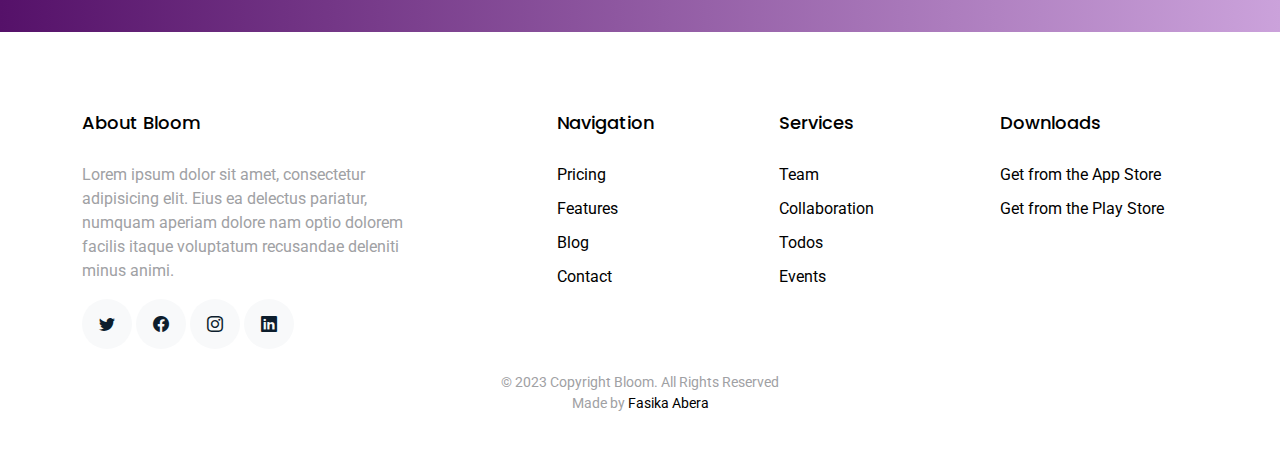
==== commit 7b474fda: "color and other thing is done" ====
--- a/index.html
+++ b/index.html
@@ -10,7 +10,7 @@
   <meta content="" name="keywords">
 
   <!-- Favicons -->
-  <link href="assets/img/favicon.png" rel="icon">
+  <link href="assets/img/bloom.png" rel="icon">
   <link href="assets/img/apple-touch-icon.png" rel="apple-touch-icon">
 
   <!-- Google Fonts -->
@@ -27,14 +27,8 @@
 
   <!-- Template Main CSS File -->
   <link href="assets/css/style.css" rel="stylesheet">
-
-  <!-- =======================================================
-  * Template Name: Bloom
-  * Updated: Sep 18 2023 with Bootstrap v5.3.2
-  * Template URL: https://bootstrapmade.com/Bloom-bootstrap-app-landing-page-template/
-  * Author: BootstrapMade.com
-  * License: https://bootstrapmade.com/license/
-  ======================================================== -->
+  <link href="http://cdnjs.cloudflare.com/ajax/libs/font-awesome/4.3.0/css/font-awesome.css" rel="stylesheet"
+    type='text/css'>
 </head>
 
 <body>
@@ -83,61 +77,89 @@
   <!-- ======= Hero Section ======= -->
   <section class="hero-section" id="hero">
 
-    <div class="wave"><svg xmlns='http://www.w3.org/2000/svg' viewBox='0 0 100 1000'>
-        <rect fill='#330055' width='100' height='1000' />
-        <g fill-opacity='1'>
-          <circle fill='#330055' cx='50' cy='0' r='50' />
-          <g fill='#360459'>
-            <circle cx='0' cy='50' r='50' />
-            <circle cx='100' cy='50' r='50' />
-          </g>
-          <circle fill='#3a085d' cx='50' cy='100' r='50' />
-          <g fill='#3d0d61'>
-            <circle cx='0' cy='150' r='50' />
-            <circle cx='100' cy='150' r='50' />
-          </g>
-          <circle fill='#411265' cx='50' cy='200' r='50' />
-          <g fill='#441669'>
-            <circle cx='0' cy='250' r='50' />
-            <circle cx='100' cy='250' r='50' />
-          </g>
-          <circle fill='#471a6d' cx='50' cy='300' r='50' />
-          <g fill='#4b1e71'>
-            <circle cx='0' cy='350' r='50' />
-            <circle cx='100' cy='350' r='50' />
-          </g>
-          <circle fill='#4e2276' cx='50' cy='400' r='50' />
-          <g fill='#52267a'>
-            <circle cx='0' cy='450' r='50' />
-            <circle cx='100' cy='450' r='50' />
-          </g>
-          <circle fill='#552a7e' cx='50' cy='500' r='50' />
-          <g fill='#592e82'>
-            <circle cx='0' cy='550' r='50' />
-            <circle cx='100' cy='550' r='50' />
-          </g>
-          <circle fill='#5c3286' cx='50' cy='600' r='50' />
-          <g fill='#5f368b'>
-            <circle cx='0' cy='650' r='50' />
-            <circle cx='100' cy='650' r='50' />
-          </g>
-          <circle fill='#633a8f' cx='50' cy='700' r='50' />
-          <g fill='#663d93'>
-            <circle cx='0' cy='750' r='50' />
-            <circle cx='100' cy='750' r='50' />
-          </g>
-          <circle fill='#6a4198' cx='50' cy='800' r='50' />
-          <g fill='#6d459c'>
-            <circle cx='0' cy='850' r='50' />
-            <circle cx='100' cy='850' r='50' />
-          </g>
-          <circle fill='#7149a0' cx='50' cy='900' r='50' />
-          <g fill='#744da5'>
-            <circle cx='0' cy='950' r='50' />
-            <circle cx='100' cy='950' r='50' />
-          </g>
-          <circle fill='#7851A9' cx='50' cy='1000' r='50' />
-        </g>
+    <div class="wave"><svg xmlns='http://www.w3.org/2000/svg' width='100%'>
+        <defs>
+          <linearGradient id='a' gradientUnits='userSpaceOnUse' x1='0' x2='0' y1='0' y2='100%'
+            gradientTransform='rotate(240)'>
+            <stop offset='0' stop-color='#ffffff' />
+            <stop offset='1' stop-color='#7851A9' />
+          </linearGradient>
+          <pattern patternUnits='userSpaceOnUse' id='b' width='540' height='450' x='0' y='0' viewBox='0 0 1080 900'>
+            <g fill-opacity='0.1'>
+              <polygon fill='#444' points='90 150 0 300 180 300' />
+              <polygon points='90 150 180 0 0 0' />
+              <polygon fill='#AAA' points='270 150 360 0 180 0' />
+              <polygon fill='#DDD' points='450 150 360 300 540 300' />
+              <polygon fill='#999' points='450 150 540 0 360 0' />
+              <polygon points='630 150 540 300 720 300' />
+              <polygon fill='#DDD' points='630 150 720 0 540 0' />
+              <polygon fill='#444' points='810 150 720 300 900 300' />
+              <polygon fill='#FFF' points='810 150 900 0 720 0' />
+              <polygon fill='#DDD' points='990 150 900 300 1080 300' />
+              <polygon fill='#444' points='990 150 1080 0 900 0' />
+              <polygon fill='#DDD' points='90 450 0 600 180 600' />
+              <polygon points='90 450 180 300 0 300' />
+              <polygon fill='#666' points='270 450 180 600 360 600' />
+              <polygon fill='#AAA' points='270 450 360 300 180 300' />
+              <polygon fill='#DDD' points='450 450 360 600 540 600' />
+              <polygon fill='#999' points='450 450 540 300 360 300' />
+              <polygon fill='#999' points='630 450 540 600 720 600' />
+              <polygon fill='#FFF' points='630 450 720 300 540 300' />
+              <polygon points='810 450 720 600 900 600' />
+              <polygon fill='#DDD' points='810 450 900 300 720 300' />
+              <polygon fill='#AAA' points='990 450 900 600 1080 600' />
+              <polygon fill='#444' points='990 450 1080 300 900 300' />
+              <polygon fill='#222' points='90 750 0 900 180 900' />
+              <polygon points='270 750 180 900 360 900' />
+              <polygon fill='#DDD' points='270 750 360 600 180 600' />
+              <polygon points='450 750 540 600 360 600' />
+              <polygon points='630 750 540 900 720 900' />
+              <polygon fill='#444' points='630 750 720 600 540 600' />
+              <polygon fill='#AAA' points='810 750 720 900 900 900' />
+              <polygon fill='#666' points='810 750 900 600 720 600' />
+              <polygon fill='#999' points='990 750 900 900 1080 900' />
+              <polygon fill='#999' points='180 0 90 150 270 150' />
+              <polygon fill='#444' points='360 0 270 150 450 150' />
+              <polygon fill='#FFF' points='540 0 450 150 630 150' />
+              <polygon points='900 0 810 150 990 150' />
+              <polygon fill='#222' points='0 300 -90 450 90 450' />
+              <polygon fill='#FFF' points='0 300 90 150 -90 150' />
+              <polygon fill='#FFF' points='180 300 90 450 270 450' />
+              <polygon fill='#666' points='180 300 270 150 90 150' />
+              <polygon fill='#222' points='360 300 270 450 450 450' />
+              <polygon fill='#FFF' points='360 300 450 150 270 150' />
+              <polygon fill='#444' points='540 300 450 450 630 450' />
+              <polygon fill='#222' points='540 300 630 150 450 150' />
+              <polygon fill='#AAA' points='720 300 630 450 810 450' />
+              <polygon fill='#666' points='720 300 810 150 630 150' />
+              <polygon fill='#FFF' points='900 300 810 450 990 450' />
+              <polygon fill='#999' points='900 300 990 150 810 150' />
+              <polygon points='0 600 -90 750 90 750' />
+              <polygon fill='#666' points='0 600 90 450 -90 450' />
+              <polygon fill='#AAA' points='180 600 90 750 270 750' />
+              <polygon fill='#444' points='180 600 270 450 90 450' />
+              <polygon fill='#444' points='360 600 270 750 450 750' />
+              <polygon fill='#999' points='360 600 450 450 270 450' />
+              <polygon fill='#666' points='540 600 630 450 450 450' />
+              <polygon fill='#222' points='720 600 630 750 810 750' />
+              <polygon fill='#FFF' points='900 600 810 750 990 750' />
+              <polygon fill='#222' points='900 600 990 450 810 450' />
+              <polygon fill='#DDD' points='0 900 90 750 -90 750' />
+              <polygon fill='#444' points='180 900 270 750 90 750' />
+              <polygon fill='#FFF' points='360 900 450 750 270 750' />
+              <polygon fill='#AAA' points='540 900 630 750 450 750' />
+              <polygon fill='#FFF' points='720 900 810 750 630 750' />
+              <polygon fill='#222' points='900 900 990 750 810 750' />
+              <polygon fill='#222' points='1080 300 990 450 1170 450' />
+              <polygon fill='#FFF' points='1080 300 1170 150 990 150' />
+              <polygon points='1080 600 990 750 1170 750' />
+              <polygon fill='#666' points='1080 600 1170 450 990 450' />
+              <polygon fill='#DDD' points='1080 900 1170 750 990 750' />
+            </g>
+          </pattern>
+        </defs>
+        <rect x='0' y='0' fill='url(#a)' width='100%' height='100%' />
+        <rect x='0' y='0' fill='url(#b)' width='100%' height='100%' />
       </svg>
 
     </div>
@@ -148,14 +170,27 @@
           <div class="row">
             <div class="col-lg-8 text-center text-lg-start">
               <h1 data-aos="fade-right">Bloom beauty salon booking app</h1>
-              <p class="mb-5" data-aos="fade-right" data-aos-delay="100">Lorem ipsum dolor sit amet, consectetur
-                adipisicing elit.</p>
+              <p class="mb-5" data-aos="fade-right" data-aos-delay="100">Effortless Booking, Exquisite Experiences!</p>
               <p data-aos="fade-right" data-aos-delay="200" data-aos-offset="-500"><a href="#"
-                  class="btn btn-outline-white">Get started</a></p>
+                  class="btn btn-outline-white rounded-pill">Get started</a></p>
+              <!--video icon -->
+              <div class="wrapper">
+                <div class="video-main">
+                  <div class="promo-video">
+                    <div class="waves-block">
+                      <div class="waves wave-1"></div>
+                      <div class="waves wave-2"></div>
+                      <div class="waves wave-3"></div>
+                    </div>
+                  </div>
+                  <a href="https://www.youtube.com/watch?v=QpD7I4ZrTwc" class="video video-popup mfp-iframe"
+                    data-lity><i class="fa fa-play"></i></a>
+                </div>
+              </div>
             </div>
             <div class="col-lg-4 iphone-wrap">
-              <img src="assets/img/phone_1.png" alt="Image" class="phone-1" data-aos="fade-right">
-              <img src="assets/img/phone_2.png" alt="Image" class="phone-2" data-aos="fade-right" data-aos-delay="200">
+              <img src="assets/img/service information.png" alt="Image" class="phone-1" data-aos="zoom-out">
+              <img src="assets/img/customer home page.png" alt="Image" class="phone-2" data-aos="zoom-out" data-aos-delay="200">
             </div>
           </div>
         </div>
@@ -176,6 +211,7 @@
         </div>
 
         <div class="row">
+
           <div class="col-md-4" data-aos="fade-up" data-aos-delay="">
             <div class="feature-1 text-center">
               <div class="wrap-icon icon-1">
--- a/assets/css/style.css
+++ b/assets/css/style.css
@@ -93,7 +93,7 @@
   right: 15px;
   bottom: 15px;
   z-index: 996;
-  background: #2d71a1;
+  background: #7851a9;
   width: 40px;
   height: 40px;
   border-radius: 50px;
@@ -130,11 +130,11 @@
 
 .btn.btn-outline-white:hover {
   background: #fff;
-  color: #2d71a1;
+  color: #7851a9;
 }
 
 .btn.btn-primary {
-  background: #2d71a1;
+  background: #7851a9;
   background: linear-gradient(-45deg, #b08eda, #7851a9);
   color: #fff;
   box-shadow: 0 10px 30px 0 rgba(0, 0, 0, 0.15);
@@ -148,7 +148,7 @@
   border-radius: 50%;
   position: relative;
   margin-bottom: 30px;
-  box-shadow: 0 15px 30px 0 rgba(0, 0, 0, 0.2);
+  box-shadow: 0 15px 30px 0 #FFF;
   display: inline-flex;
   align-items: center;
   justify-content: center;
@@ -228,11 +228,11 @@
   height: 12px;
   background-color: #fff;
   opacity: 1;
-  border: 1px solid #2d71a1;
+  border: 1px solid #7851a9;
 }
 
 .testimonials-slider .swiper-pagination .swiper-pagination-bullet-active {
-  background-color: #2d71a1;
+  background-color: #7851a9;
 }
 
 /* Pricing */
@@ -249,7 +249,7 @@
 }
 
 .pricing h3 {
-  color: #2d71a1;
+  color: #7851a9;
 }
 
 .pricing .price-cta {
@@ -292,7 +292,7 @@
 }
 
 .pricing .btn-white:hover {
-  color: #2d71a1;
+  color: #7851a9;
 }
 
 .pricing.popular {
@@ -314,12 +314,12 @@
 }
 
 .pricing.popular .btn-white {
-  border: 2px solid #2d71a1;
+  border: 2px solid #7851a9;
 }
 
 /* CTA Section */
 .cta-section {
-  background: linear-gradient(to right, rgb(39, 70, 133) 0%, rgb(61, 179, 197) 100%);
+  background: linear-gradient(to right, rgb(85, 17, 105) 0%, rgb(203, 162, 219) 100%);
   color: #fff;
 }
 
@@ -357,7 +357,7 @@
 .form-control:focus {
   outline: none;
   box-shadow: none;
-  border: 1px solid #2d71a1;
+  border: 1px solid #7851a9;
 }
 
 .php-email-form .validate {
@@ -448,11 +448,11 @@
 
 .post-entry .post-text h3 a:hover {
   text-decoration: none;
-  color: #2d71a1;
+  color: #7851a9;
 }
 
 .post-entry .post-text .readmore {
-  color: #2d71a1;
+  color: #7851a9;
 }
 
 .sidebar-box {
@@ -606,7 +606,7 @@
 }
 
 #header.header-scrolled {
-  background: rgba(39, 70, 133, 0.8);
+  background: rgba(65, 12, 114, 0.8);
   height: 60px;
 }
 
@@ -712,7 +712,7 @@
 .navbar .dropdown ul a:hover,
 .navbar .dropdown ul .active:hover,
 .navbar .dropdown ul li:hover>a {
-  color: #2d71a1;
+  color: #7851a9;
 }
 
 .navbar .dropdown:hover>ul {
@@ -808,7 +808,7 @@
 .navbar-mobile a:hover,
 .navbar-mobile .active,
 .navbar-mobile li:hover>a {
-  color: #2d71a1;
+  color: #7851a9;
 }
 
 .navbar-mobile .dropdown ul {
@@ -838,7 +838,7 @@
 .navbar-mobile .dropdown ul a:hover,
 .navbar-mobile .dropdown ul .active:hover,
 .navbar-mobile .dropdown ul li:hover>a {
-  color: #2d71a1;
+  color: #7851a9;
 }
 
 .navbar-mobile .dropdown>.dropdown-active {
@@ -849,7 +849,7 @@
 # Hero Section
 --------------------------------------------------------------*/
 .hero-section {
-  background: linear-gradient(to right, rgba(39, 70, 133, 0.8) 0%, rgba(61, 179, 197, 0.8) 100%), url(../img/hero-bg.jpg);
+  background: linear-gradient(to right, rgba(65, 12, 114, 0.8) 0%, rgba(205, 162, 224, 0.8) 100%), url(../img/hero-bg.jpg);
   position: relative;
 }
 
@@ -921,6 +921,86 @@
 
 .hero-section .iphone-wrap {
   position: relative;
+}
+
+        
+.wrapper {
+  display: inline-block;
+  position: absolute;
+  top: 50%;
+  left: 50%;
+  transform: translate(-50%,-50%)
+}
+
+.video-main {
+  position: relative;
+  display: inline-block;
+}
+
+.video {
+  height: 50px;
+  width: 50px;
+  line-height: 50px;
+  text-align: center;
+  border-radius: 100%;
+  background: transparent;
+  color: #fff;
+  display: inline-block;
+  background: #7851a9;
+  z-index: 999;
+}
+
+@keyframes waves {
+  0% {
+    -webkit-transform: scale(0.2, 0.2);
+    transform: scale(0.2, 0.2);
+    opacity: 0;
+    -ms-filter: "progid:DXImageTransform.Microsoft.Alpha(Opacity=0)";
+  }
+  50% {
+    opacity: 0.9;
+    -ms-filter: "progid:DXImageTransform.Microsoft.Alpha(Opacity=90)";
+  }
+  100% {
+    -webkit-transform: scale(0.9, 0.9);
+    transform: scale(0.9, 0.9);
+    opacity: 0;
+    -ms-filter: "progid:DXImageTransform.Microsoft.Alpha(Opacity=0)";
+  }
+}
+
+.fa-play:before {
+  content: "\f04b";
+}
+
+.waves {
+  position: absolute;
+  width: 150px;
+  height: 150px;
+  background: #cab3e8;
+  opacity: 0;
+  -ms-filter: "progid:DXImageTransform.Microsoft.Alpha(Opacity=0)";
+  border-radius: 100%;
+  right: -50px;
+  bottom: -50px;
+  z-index: -1;
+   -webkit-animation: waves 3s ease-in-out infinite;
+  animation: waves 3s ease-in-out infinite;
+}
+        
+.wave-1 {
+  -webkit-animation-delay: 0s;
+  animation-delay: 0s;
+}
+
+.wave-2 {
+  -webkit-animation-delay: 1s;
+  animation-delay: 1s;
+}
+
+.wave-3 {
+  -webkit-animation-delay: 2s;
+  animation-delay: 2s;
 }
 
 @media screen and (max-width: 992px) {
@@ -937,6 +1017,7 @@
   left: 0;
   box-shadow: 0 15px 50px 0 rgba(0, 0, 0, 0.3);
   border-radius: 30px;
+  animation: up-down 2s ease-in-out infinite alternate-reverse both;
 }
 
 @media screen and (max-width: 992px) {
@@ -949,6 +1030,16 @@
   }
 }
 
+@keyframes up-down {
+  0% {
+    transform: translateY(10px);
+  }
+
+  100% {
+    transform: translateY(-10px);
+  }
+}
+
 .hero-section .iphone-wrap .phone-2,
 .hero-section .iphone-wrap .phone-1 {
   width: 250px;
@@ -957,6 +1048,7 @@
 @media screen and (max-width: 992px) {
   .hero-section .iphone-wrap .phone-1 {
     margin-left: -150px;
+    
   }
 }
 
@@ -1027,9 +1119,10 @@
 
 .social a:hover {
   color: #fff;
-  background: #2d71a1;
+  background: #7851a9;
 }
 
 .social a i {
   line-height: 0;
-}+}
+
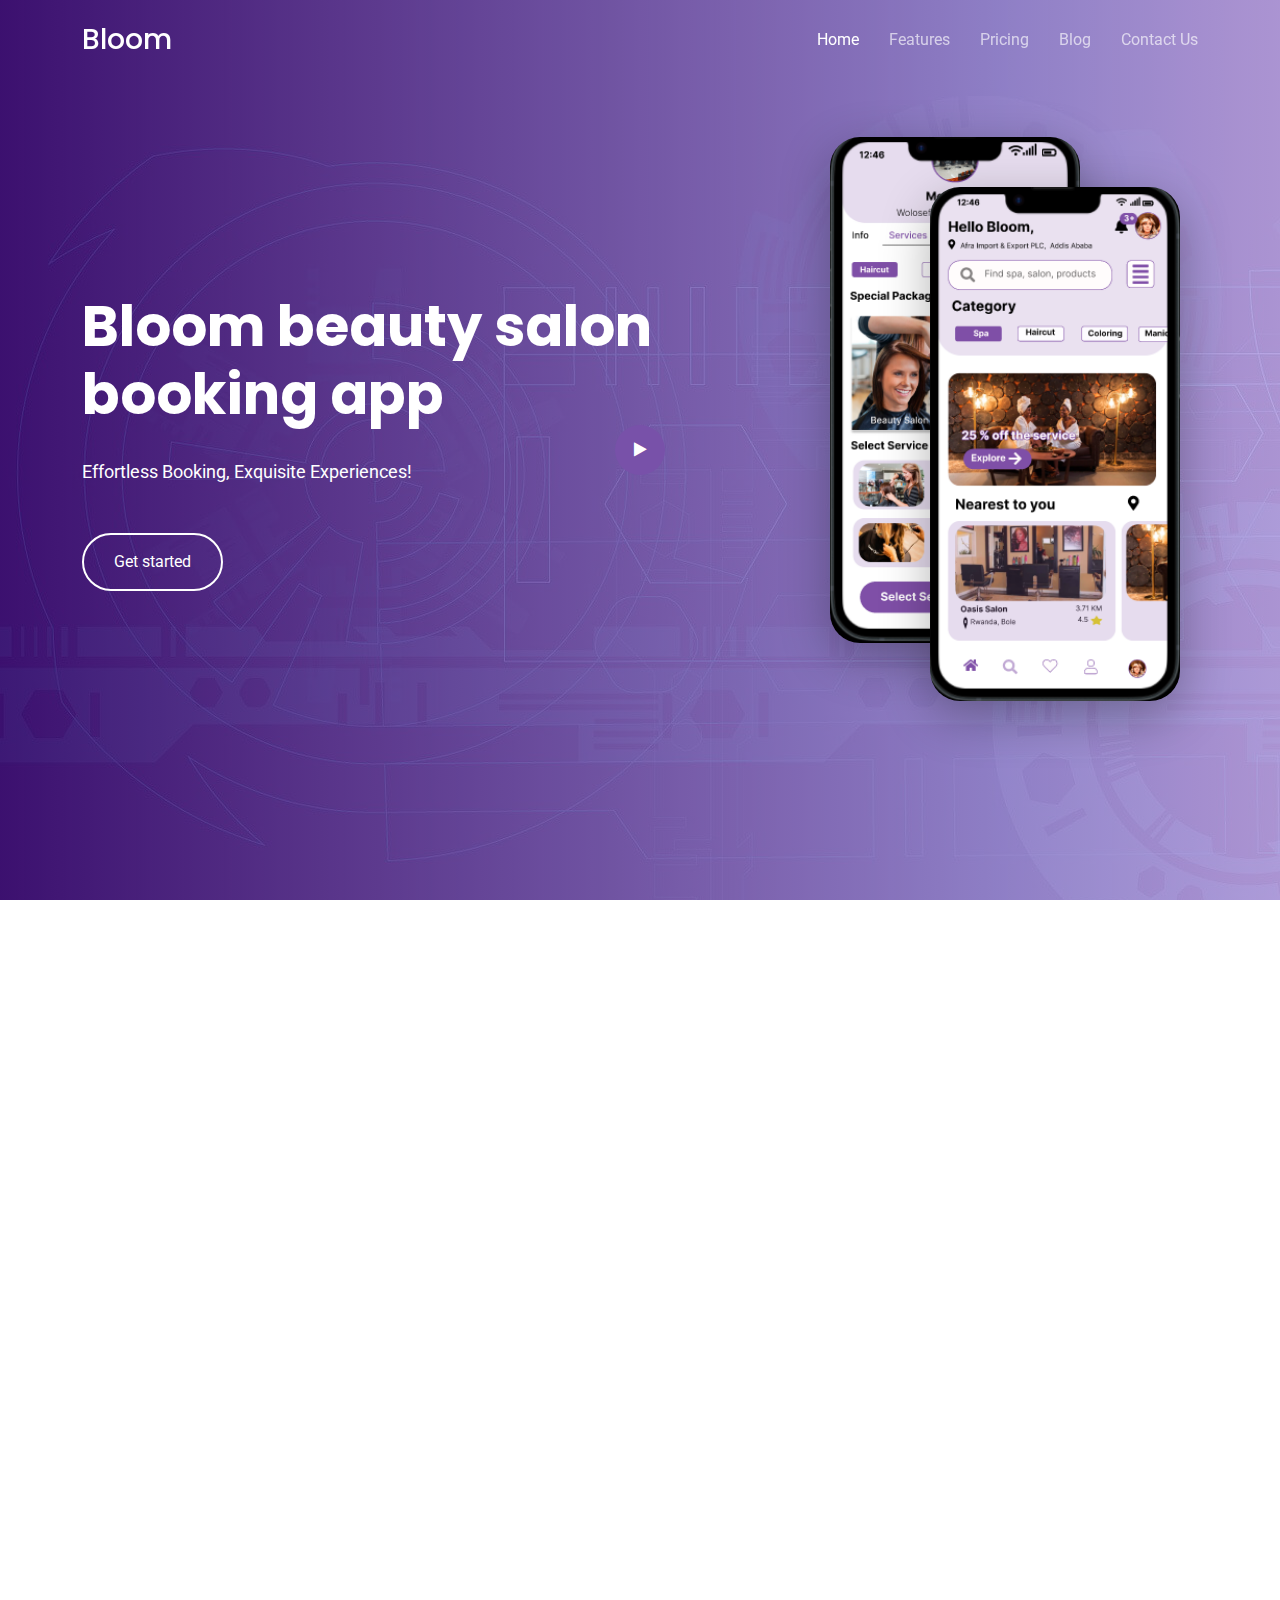
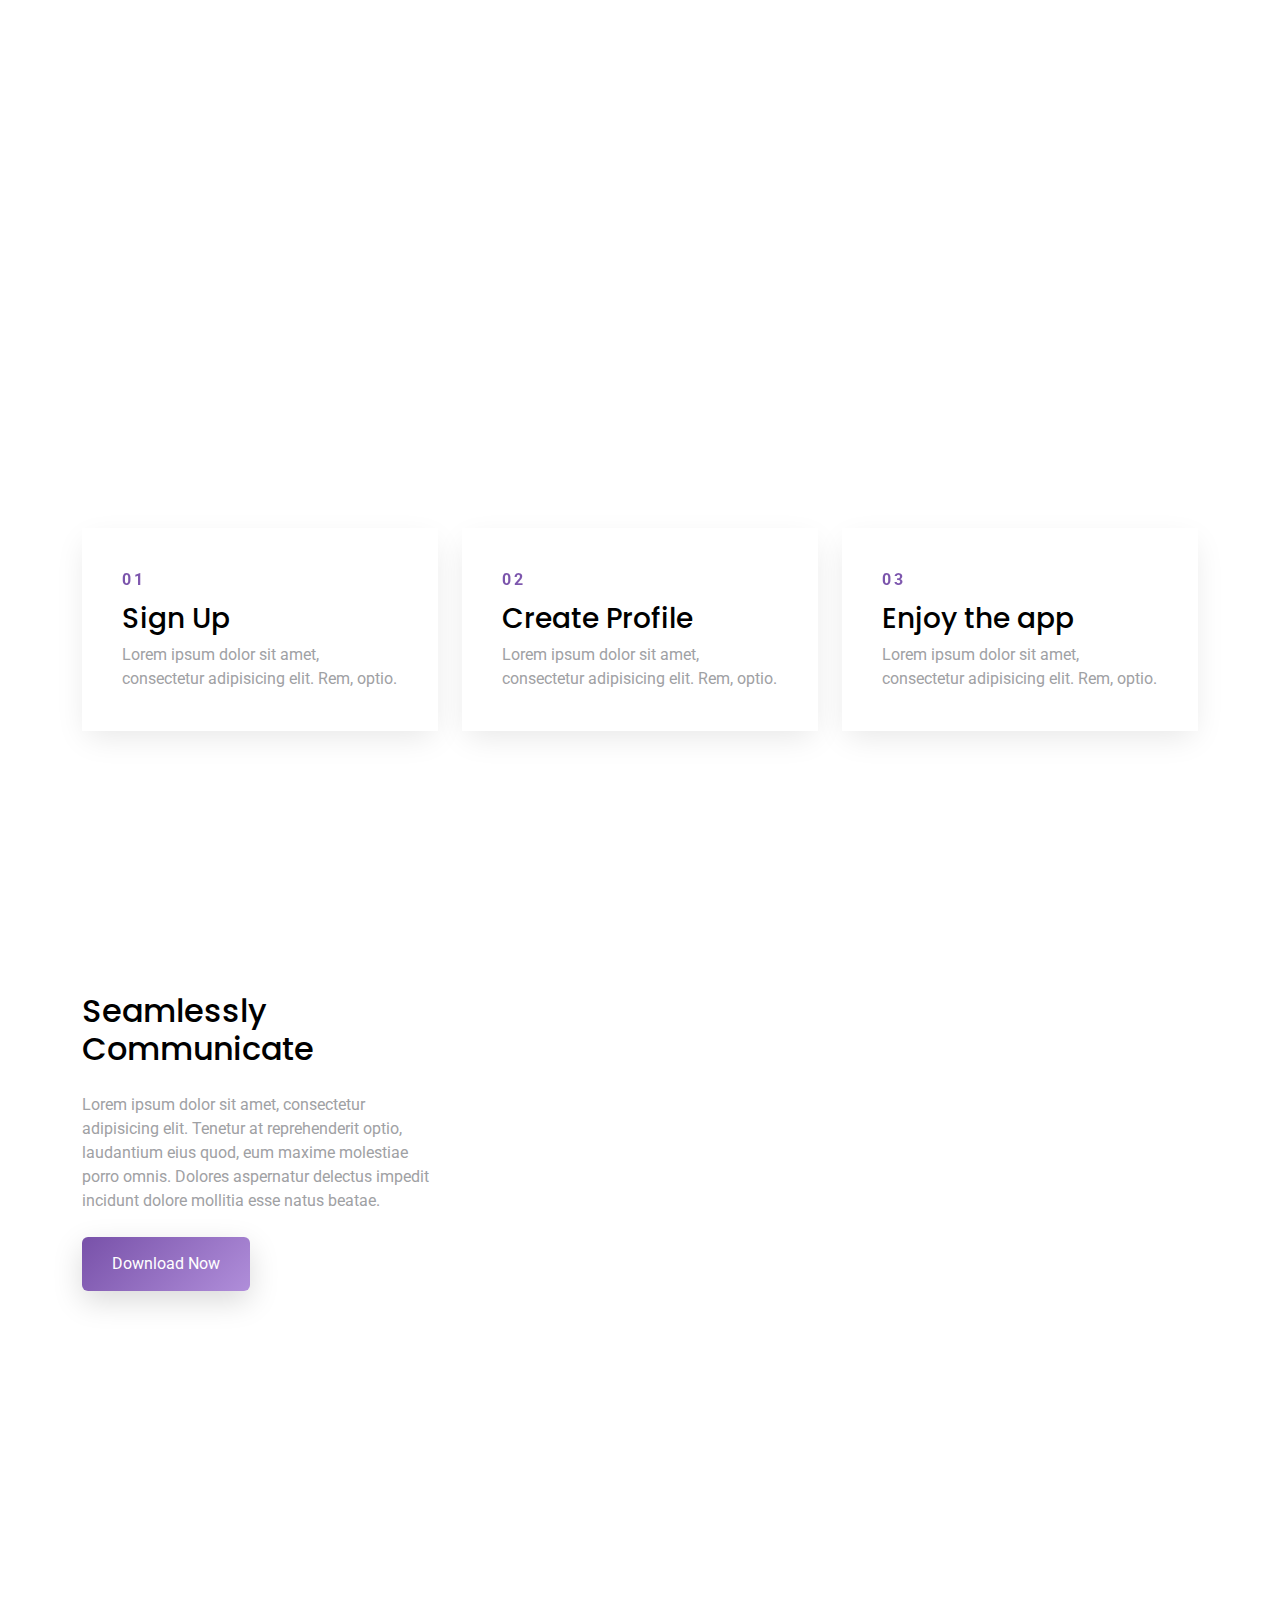
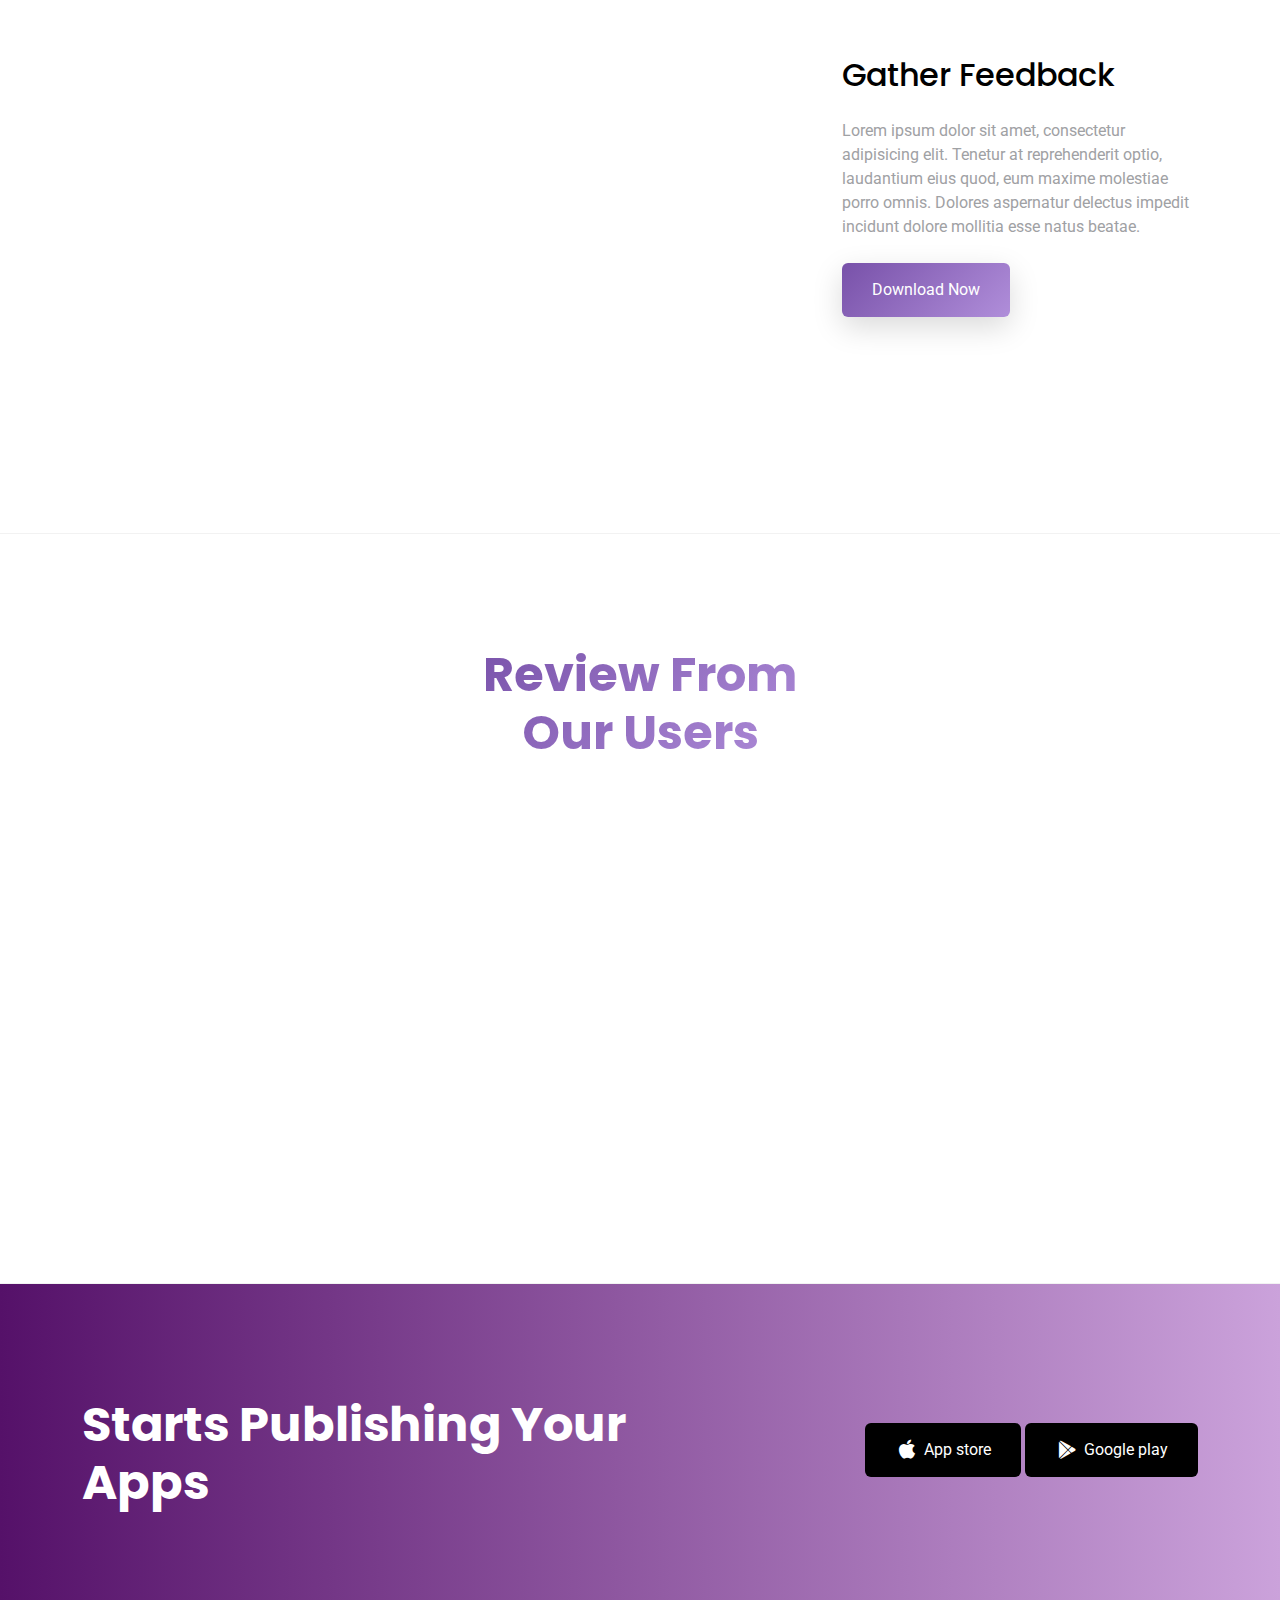
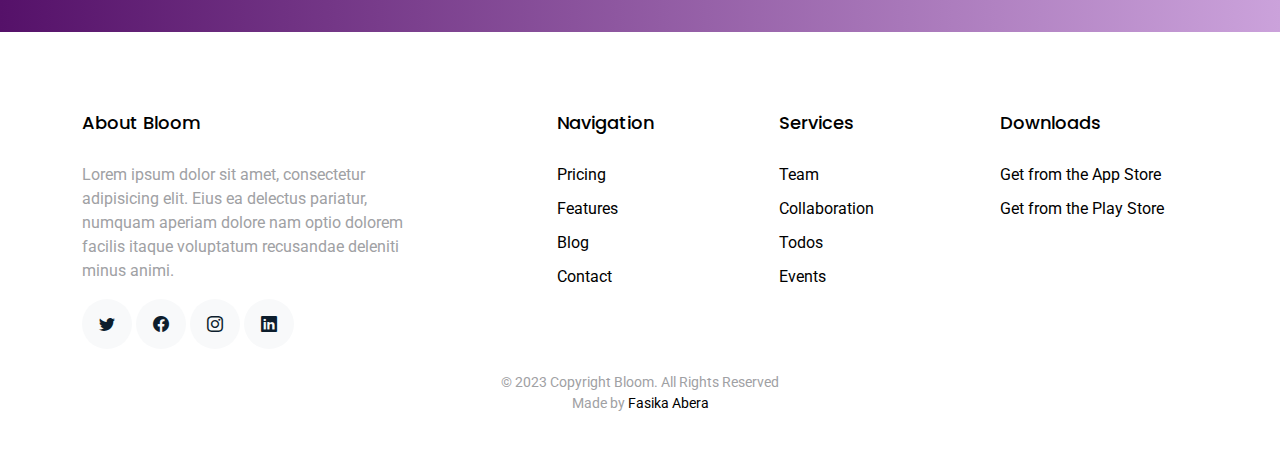
==== commit 775cb3aa: "dropdown removed" ====
--- a/index.html
+++ b/index.html
@@ -49,6 +49,7 @@
           <li><a href="features.html">Features</a></li>
           <li><a href="pricing.html">Pricing</a></li>
           <li><a href="blog.html">Blog</a></li>
+          <!--
           <li class="dropdown"><a href="#"><span>Drop Down</span> <i class="bi bi-chevron-down"></i></a>
             <ul>
               <li><a href="#">Drop Down 1</a></li>
@@ -66,6 +67,7 @@
               <li><a href="#">Drop Down 4</a></li>
             </ul>
           </li>
+        -->
           <li><a href="contact.html">Contact Us</a></li>
         </ul>
         <i class="bi bi-list mobile-nav-toggle"></i>
